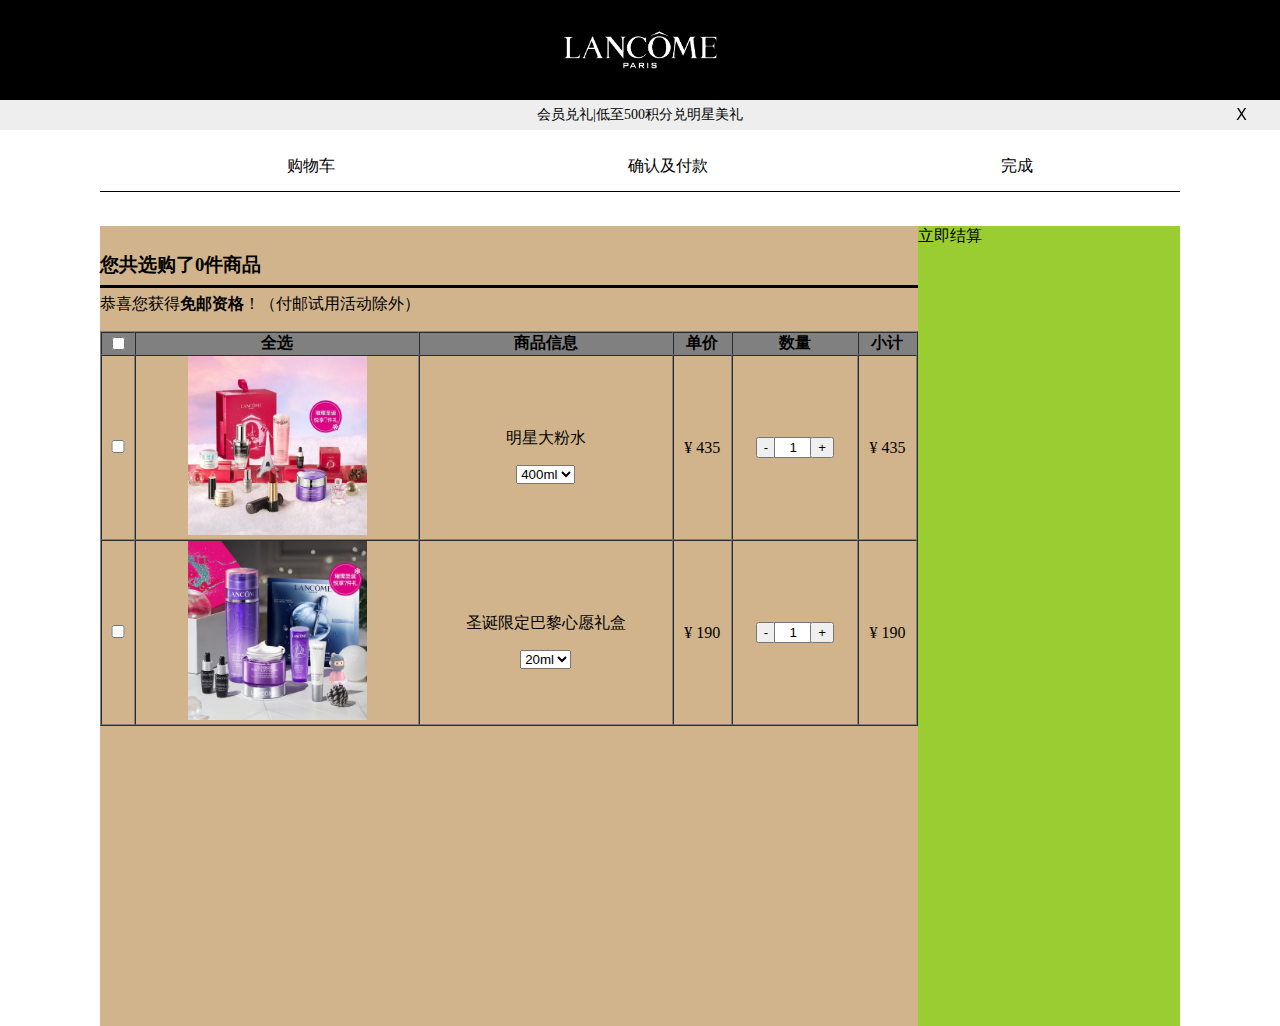
==== pages/qualifiedbox/buy_now_model.html @ aaed4d71 "全选全不选" ====
<!DOCTYPE html>
<html lang="en">

<head>
    <meta charset="utf-8">
    <title>购物车</title>
    <meta name="viewport" content="width=device-width, initial-scale=1, minimum-scale=1, maximum-scale=1">

    <!-- Link Swiper's CSS -->
    <link rel="stylesheet" href="../../styles/qualifiedbox/swiper.min.css">
    <link rel="stylesheet" href="../../styles/qualifiedbox/buy_now_model.css">

</head>

<body>
    <!-- 头部 -->
    <div class="header">
        <img src="../../images/qualifiedbox/logo.png" alt="">
    </div>

    <!-- 文字轮播 -->
    <!-- Swiper -->
    <div class="swiper-container">
        <div class="swiper-wrapper">
            <div class="swiper-slide">会员兑礼|低至500积分兑明星美礼</div>
            <div class="swiper-slide">秋冬必囤|新客首单购正装享小黑瓶5ml</div>
            <div class="swiper-slide">秋冬必囤限时加赠|全场任购正装享体验礼</div>
            <div class="swiper-slide">会员兑礼|低至500积分兑明星美礼</div>
            <div class="swiper-slide">秋冬必囤|新客首单购正装享小黑瓶5ml</div>
        </div>
    </div>
    <div class="close_swiper">Ⅹ</div>

    <!-- 购物付款 -->
    <div class="section_buy">
        <div class="article_body">
            <ul class="progress_bar">
                <li>购物车</li>
                <li>确认及付款</li>
                <li>完成</li>
            </ul>
        </div>
        <div class="goods_cart_box">
            <div class="box_left">
                <h3 class="total_num">您共选购了<span>5</span>件商品</h3>
                <p class="tips">恭喜您获得<b>免邮资格</b>！（付邮试用活动除外）</p>
                <table border="1" cellspacing="0" cellpadding="0">
                    <tr class="tab_header">
                        <th><input type="checkbox" name="select_all"></th>
                        <th>全选</th>
                        <th>商品信息</th>
                        <th>单价</th>
                        <th>数量</th>
                        <th>小计</th>
                    </tr>
                    <tr class="tab_lists">
                        <td><input type="checkbox" name="single_select"></td>
                        <td><img src="../../images/qualifiedbox/圣诞心愿巴黎礼盒.jpg" alt=""></td>
                        <td>
                            <div>
                                <p>明星大粉水</p>
                                <select name="" id="">
                                    <option value="">400ml</option>
                                    <option value="">200ml</option>
                                </select>
                            </div>
                        </td>
                        <td>¥ 435</td>
                        <td>
                            <div>
                                <button class="sub_num">-</button>
                                <input type="text" name="goods_num" id="goods_num1" value="1">
                                <!-- 最多只能买 8 个 -->
                                <button class="add_num">+</button>
                            </div>
                        </td>
                        <td>¥ 435</td>
                    </tr>
                    <tr class="tab_lists">
                        <td><input type="checkbox" name="single_select"></td>
                        <td><img src="../../images/qualifiedbox/塑颜紧致套装.jpg" alt=""></td>
                        <td>
                            <div>
                                <p>圣诞限定巴黎心愿礼盒</p>
                                <select name="" id="">
                                    <option value="">20ml</option>
                                </select>
                            </div>
                        </td>
                        <td>¥ 190</td>
                        <td>
                            <div>
                                <button class="sub_num">-</button>
                                <input type="text" name="goods_num" id="goods_num2" value="1">
                                <!-- 最多只能买 8 个 -->
                                <button class="add_num">+</button>
                            </div>
                        </td>
                        <td>¥ 190</td>
                    </tr>
                </table>
            </div>

            <div class="box_right">
                立即结算
            </div>
        </div>
    </div>

</body>

</html>

<!-- Swiper JS -->
<script src="../../scripts/components/jquery.min.js"></script>
<script src="../../scripts/qualifiedbox/swiper.min.js"></script>
<script src="../../scripts/qualifiedbox/buy_now_model.js"></script>
---- styles/qualifiedbox/buy_now_model.css ----
html,
body {
  position: relative;
}
body {
  background: #fff;
  margin: 0;
  padding: 0;
  width: 100%;
}
.header {
  position: relative;
  background: black;
  width: 100%;
  height: 100px;
}
.header img {
  position: absolute;
  width: 153px;
  top: 50%;
  left: 50%;
  transform: translate(-50%, -50%);
}
.swiper-container {
  width: 100%;
  height: 30px;
}
.swiper-slide {
  text-align: center;
  font-size: 14px;
  background: #eee;
  /* Center slide text vertically */
  display: -webkit-box;
  display: -ms-flexbox;
  display: -webkit-flex;
  display: flex;
  -webkit-box-pack: center;
  -ms-flex-pack: center;
  -webkit-justify-content: center;
  justify-content: center;
  -webkit-box-align: center;
  -ms-flex-align: center;
  -webkit-align-items: center;
  align-items: center;
}
.close_swiper {
  position: absolute;
  top: 100px;
  right: 24px;
  width: 30px;
  height: 30px;
  line-height: 30px;
  text-align: center;
  z-index: 6;
  cursor: pointer;
}
.section_buy {
  height: 800px;
  margin-top: -35px;
}
.section_buy .article_body {
  margin: 0 100px;
  height: 50px;
  line-height: 50px;
}
.section_buy .article_body .progress_bar {
  list-style: none;
  display: flex;
  justify-content: space-around;
  border-bottom: 1px solid black;
}
.section_buy .article_body .progress_bar li {
  margin-top: 30px;
}
.section_buy .goods_cart_box {
  margin: 65px 100px;
  height: 800px;
  display: flex;
}
.section_buy .goods_cart_box .box_left {
  width: 1000px;
  background: tan;
}
.section_buy .goods_cart_box .box_left .total_num {
  line-height: 40px;
  border-bottom: 3px solid black;
}
.section_buy .goods_cart_box .box_left .tips {
  margin-top: -12px;
}
.section_buy .goods_cart_box .box_left table {
  width: 100%;
}
.section_buy .goods_cart_box .box_left table th {
  background: gray;
  text-align: center;
}
.section_buy .goods_cart_box .box_left table td {
  text-align: center;
}
.section_buy .goods_cart_box .box_left table td img {
  width: 179px;
  height: 179px;
}
.section_buy .goods_cart_box .box_left table td input {
  margin: 0 -6px;
  width: 30px;
  text-align: center;
}
.section_buy .goods_cart_box .box_right {
  width: 320px;
  background: yellowgreen;
}
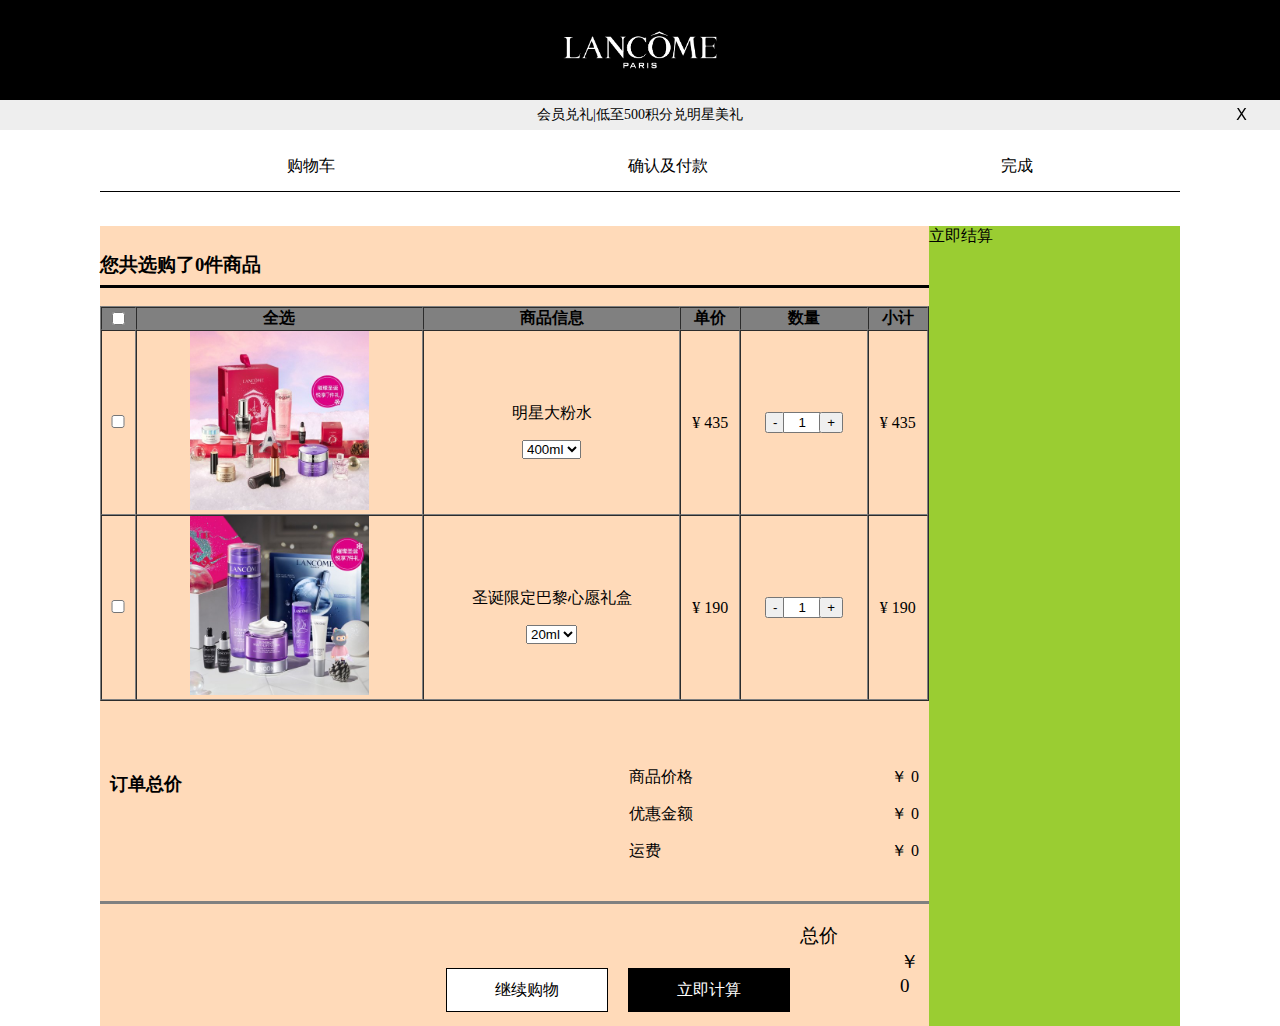
==== commit 8340f2fc: "购物车样式修改" ====
--- a/pages/qualifiedbox/buy_now_model.html
+++ b/pages/qualifiedbox/buy_now_model.html
@@ -69,7 +69,7 @@
                         <td>
                             <div>
                                 <button class="sub_num">-</button>
-                                <input type="text" name="goods_num" id="goods_num1" value="1">
+                                <input type="text" name="goods_num" readonly value="1">
                                 <!-- 最多只能买 8 个 -->
                                 <button class="add_num">+</button>
                             </div>
@@ -91,7 +91,7 @@
                         <td>
                             <div>
                                 <button class="sub_num">-</button>
-                                <input type="text" name="goods_num" id="goods_num2" value="1">
+                                <input type="text" name="goods_num" readonly value="1">
                                 <!-- 最多只能买 8 个 -->
                                 <button class="add_num">+</button>
                             </div>
@@ -99,6 +99,30 @@
                         <td>¥ 190</td>
                     </tr>
                 </table>
+                <div class="total_order_price">
+                    <span class="order_price_label">订单总价</span>
+                    <div class="order_price_box">
+                        <p>商品价格
+                            <span class="order_price_goods_price">￥ 0</span>
+                        </p>
+                        <p>优惠金额
+                            <span>￥ 0</span>
+                        </p>
+                        <p>运费
+                            <span>￥ 0</span>
+                        </p>
+                    </div>
+                </div>
+                <div class="total_price">
+                    <p>
+                        总价
+                        <span class="total_price_goods_price">￥ 0</span>
+                    </p>
+                </div>
+                <div class="immediately_go">
+                    <a>立即计算</a>
+                    <a>继续购物</a>
+                </div>
             </div>
 
             <div class="box_right">
--- a/styles/qualifiedbox/buy_now_model.css
+++ b/styles/qualifiedbox/buy_now_model.css
@@ -79,7 +79,7 @@
 }
 .section_buy .goods_cart_box .box_left {
   width: 1000px;
-  background: tan;
+  background: peachpuff;
 }
 .section_buy .goods_cart_box .box_left .total_num {
   line-height: 40px;
@@ -87,6 +87,7 @@
 }
 .section_buy .goods_cart_box .box_left .tips {
   margin-top: -12px;
+  display: none;
 }
 .section_buy .goods_cart_box .box_left table {
   width: 100%;
@@ -107,6 +108,66 @@
   width: 30px;
   text-align: center;
 }
+.section_buy .goods_cart_box .box_left .total_order_price {
+  height: 150px;
+  margin-top: 50px;
+  border-bottom: 3px solid gray;
+}
+.section_buy .goods_cart_box .box_left .total_order_price .order_price_label {
+  font-size: 18px;
+  font-weight: 600;
+  line-height: 66px;
+  margin-left: 10px;
+}
+.section_buy .goods_cart_box .box_left .total_order_price .order_price_box {
+  width: 600px;
+  height: 100%;
+  float: right;
+}
+.section_buy .goods_cart_box .box_left .total_order_price .order_price_box p {
+  margin-left: 300px;
+}
+.section_buy .goods_cart_box .box_left .total_order_price .order_price_box p span {
+  float: right;
+  margin: 0 10px 0 100px;
+}
+.section_buy .goods_cart_box .box_left .total_price {
+  font-size: 19px;
+  margin-left: 700px;
+}
+.section_buy .goods_cart_box .box_left .total_price span {
+  float: right;
+  margin: 0 10px 0 100px;
+}
+.section_buy .goods_cart_box .box_left .immediately_go {
+  float: right;
+}
+.section_buy .goods_cart_box .box_left .immediately_go a {
+  width: 160px;
+  height: 42px;
+  line-height: 42px;
+  text-align: center;
+  float: right;
+  border: 1px solid #000;
+}
+.section_buy .goods_cart_box .box_left .immediately_go a:first-child {
+  margin: 0 10px 0 20px;
+  color: #fff;
+  background: #000;
+}
+.section_buy .goods_cart_box .box_left .immediately_go a:first-child:hover {
+  margin: 0 10px 0 20px;
+  color: #fff;
+  border: 1px solid #d61b52;
+  background: #d61b52;
+}
+.section_buy .goods_cart_box .box_left .immediately_go a:last-child:hover {
+  border: 1px solid #999;
+}
+.section_buy .goods_cart_box .box_left .immediately_go a:last-child {
+  color: #000;
+  background: #fff;
+}
 .section_buy .goods_cart_box .box_right {
   width: 320px;
   background: yellowgreen;
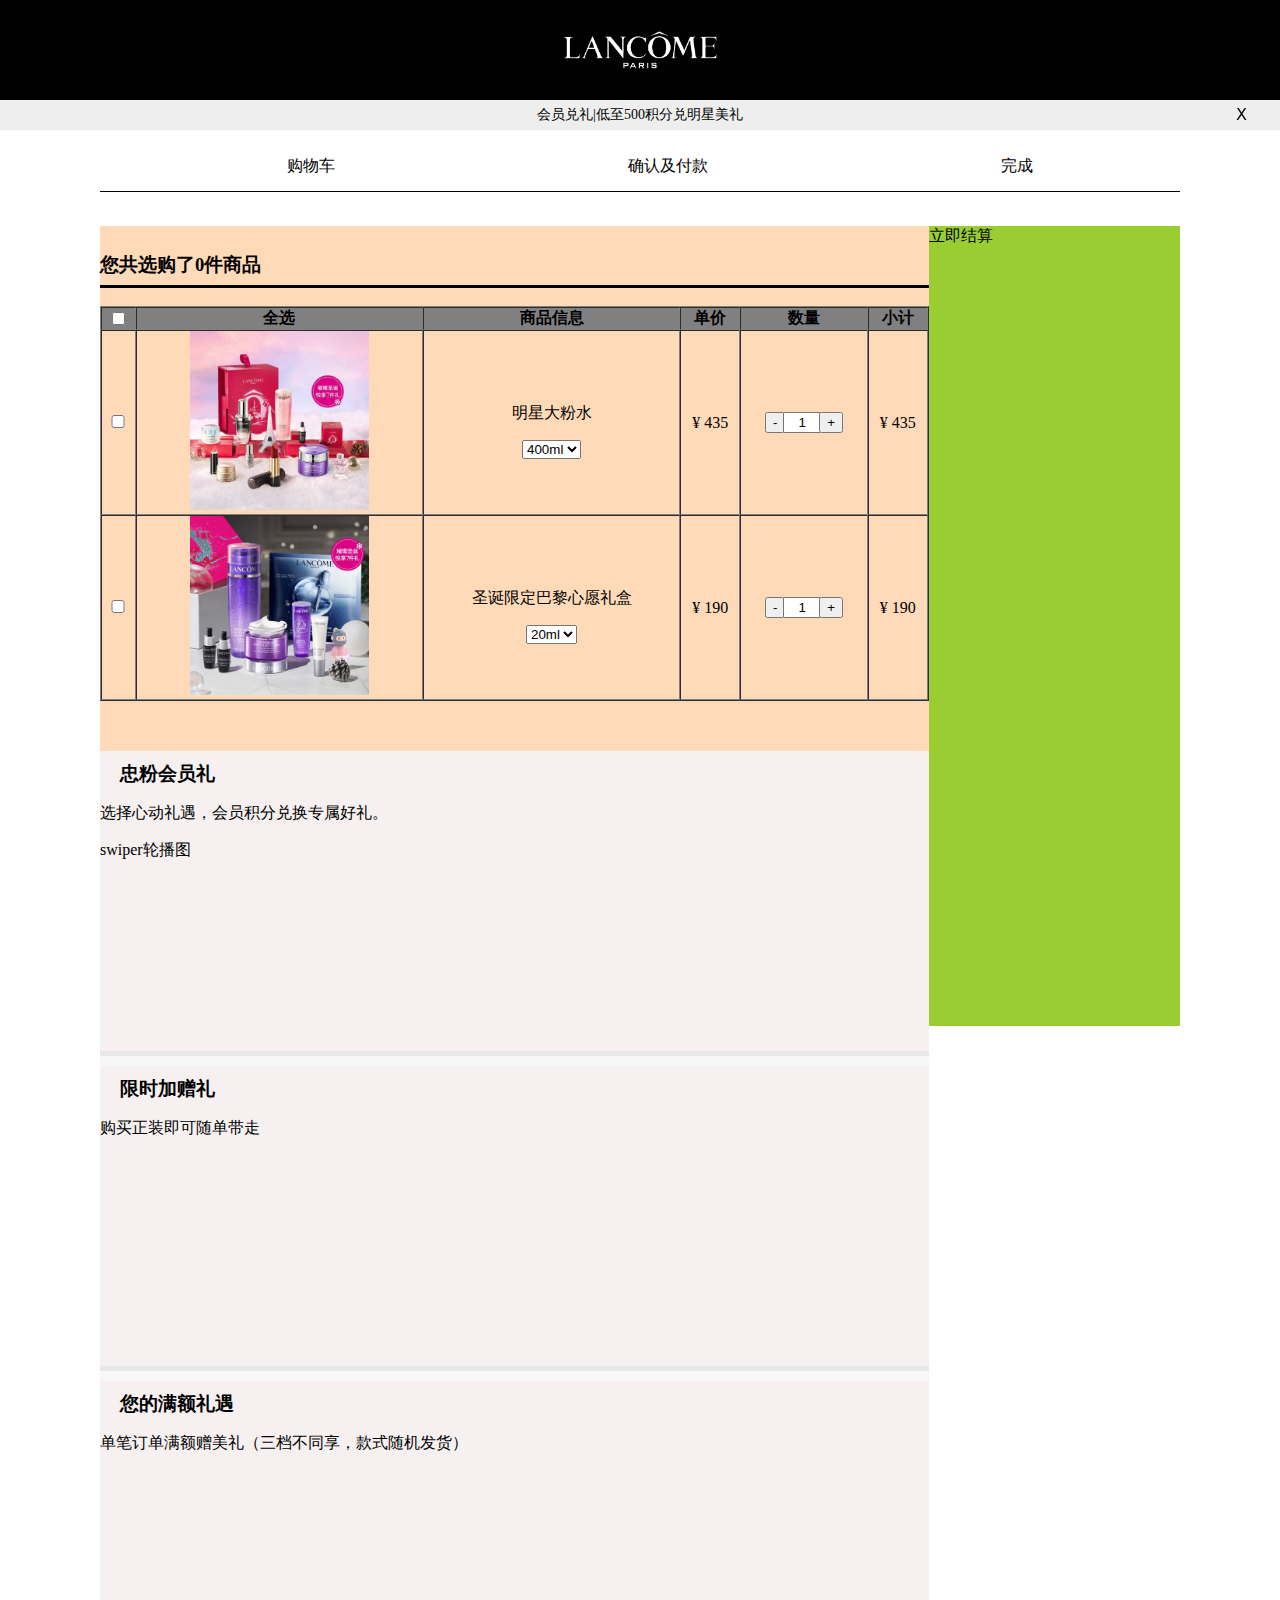
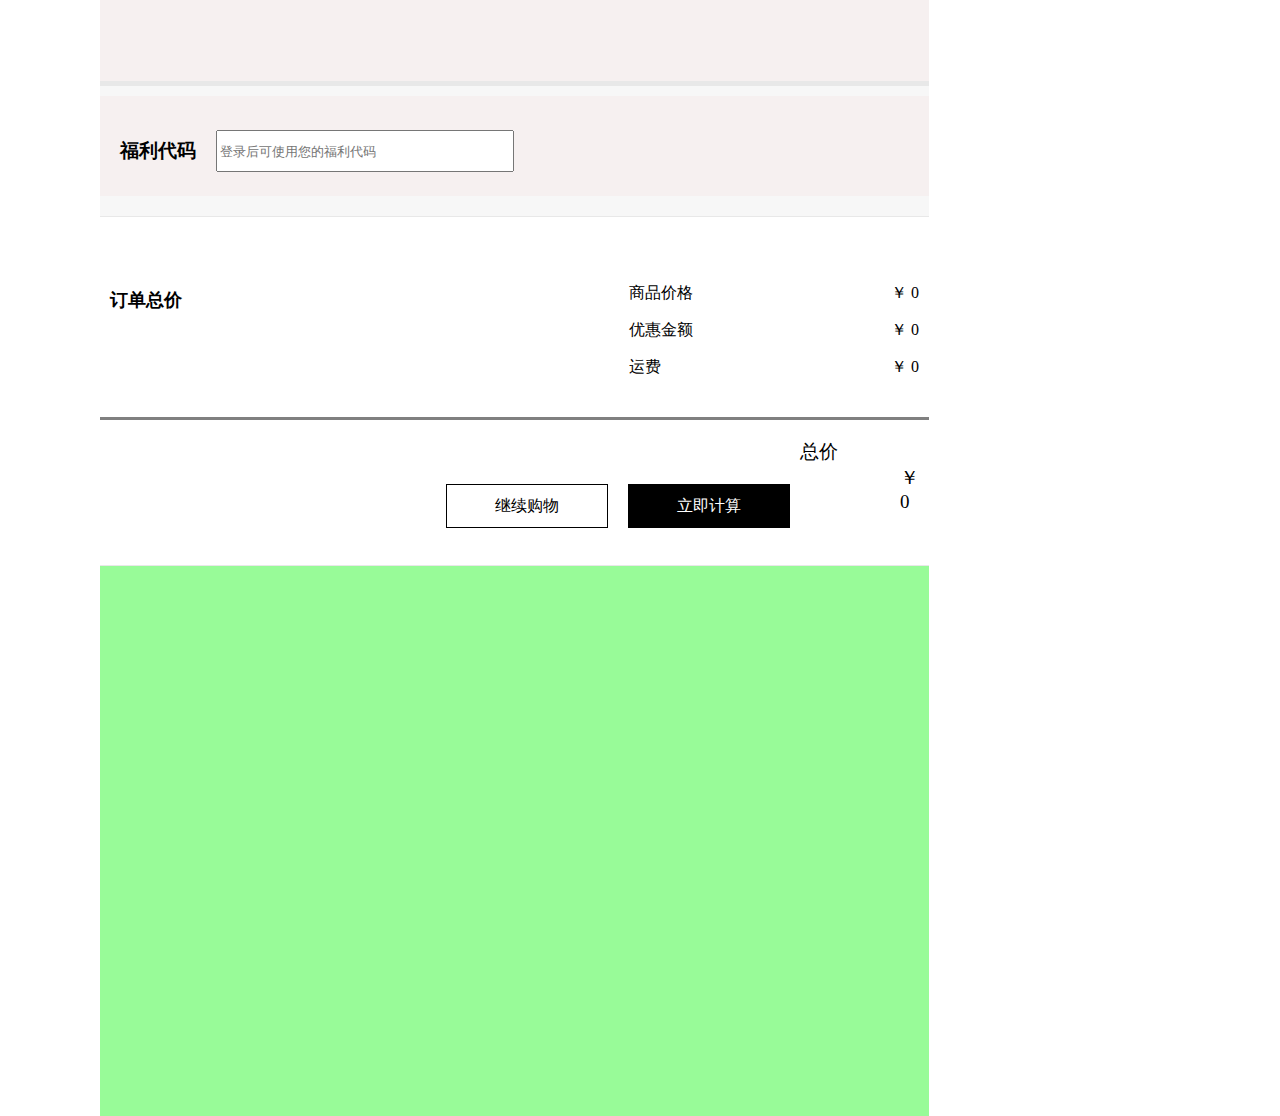
==== commit 2b43942b: "测试轮播图" ====
--- a/pages/qualifiedbox/buy_now_model.html
+++ b/pages/qualifiedbox/buy_now_model.html
@@ -99,6 +99,27 @@
                         <td>¥ 190</td>
                     </tr>
                 </table>
+                <!-- 忠粉会员 -->
+                <div class="loyal_fans">
+                    <div class="public_box mumber_box">
+                        <h3>忠粉会员礼</h3>
+                        <p>选择心动礼遇，会员积分兑换专属好礼。</p>
+                        swiper轮播图
+                    </div>
+                    <div class="public_box give_box">
+                        <h3>限时加赠礼</h3>
+                        <p>购买正装即可随单带走</p>
+                    </div>
+                    <div class="public_box courtesy_box">
+                        <h3>您的满额礼遇</h3>
+                        <p>单笔订单满额赠美礼（三档不同享，款式随机发货）</p>
+                    </div>
+                    <div class="public_box welfare_box">
+                        <h3>福利代码</h3>
+                        <input type="text" id="coupon" maxlength="" placeholder="登录后可使用您的福利代码" value="">
+                    </div>
+                </div>
+                <!-- 订单总价 -->
                 <div class="total_order_price">
                     <span class="order_price_label">订单总价</span>
                     <div class="order_price_box">
@@ -113,15 +134,21 @@
                         </p>
                     </div>
                 </div>
+                <!-- 商品总价 -->
                 <div class="total_price">
                     <p>
                         总价
                         <span class="total_price_goods_price">￥ 0</span>
                     </p>
                 </div>
+                <!-- 第一步，选购商品，立即结算 -->
                 <div class="immediately_go">
                     <a>立即计算</a>
                     <a>继续购物</a>
+                </div>
+                <!-- 推荐好物 -->
+                <div class="recommend_goods">
+
                 </div>
             </div>
 
--- a/styles/qualifiedbox/buy_now_model.css
+++ b/styles/qualifiedbox/buy_now_model.css
@@ -29,7 +29,6 @@
   text-align: center;
   font-size: 14px;
   background: #eee;
-  /* Center slide text vertically */
   display: -webkit-box;
   display: -ms-flexbox;
   display: -webkit-flex;
@@ -131,6 +130,33 @@
   float: right;
   margin: 0 10px 0 100px;
 }
+.section_buy .goods_cart_box .box_left .loyal_fans {
+  margin-top: 50px;
+  border-bottom: 1px solid #e8e8e8;
+  background: #f7f7f7;
+}
+.section_buy .goods_cart_box .box_left .loyal_fans .public_box {
+  height: 300px;
+  background: rgba(245, 234, 234, 0.5);
+  border-bottom: 5px solid #e8e8e8;
+}
+.section_buy .goods_cart_box .box_left .loyal_fans .public_box h3 {
+  margin: 10px 20px;
+  padding: 10px 0 0 0;
+}
+.section_buy .goods_cart_box .box_left .loyal_fans .welfare_box {
+  border-bottom: 0px solid #e8e8e8;
+  height: 100px;
+  margin: 10px 0 20px 0;
+  display: flex;
+  align-items: center;
+}
+.section_buy .goods_cart_box .box_left .loyal_fans .welfare_box input {
+  margin-top: 10px;
+  outline: none;
+  width: 290px;
+  height: 36px;
+}
 .section_buy .goods_cart_box .box_left .total_price {
   font-size: 19px;
   margin-left: 700px;
@@ -143,6 +169,7 @@
   float: right;
 }
 .section_buy .goods_cart_box .box_left .immediately_go a {
+  cursor: pointer;
   width: 160px;
   height: 42px;
   line-height: 42px;
@@ -168,7 +195,13 @@
   color: #000;
   background: #fff;
 }
-.section_buy .goods_cart_box .box_right {
+.section_buy .goods_cart_box .box_left .recommend_goods {
+  height: 550px;
+  margin-top: 100px;
+  background: palegreen;
+  border-top: 1px solid #e8e8e8;
+}
+.section_buy .box_right {
   width: 320px;
   background: yellowgreen;
 }
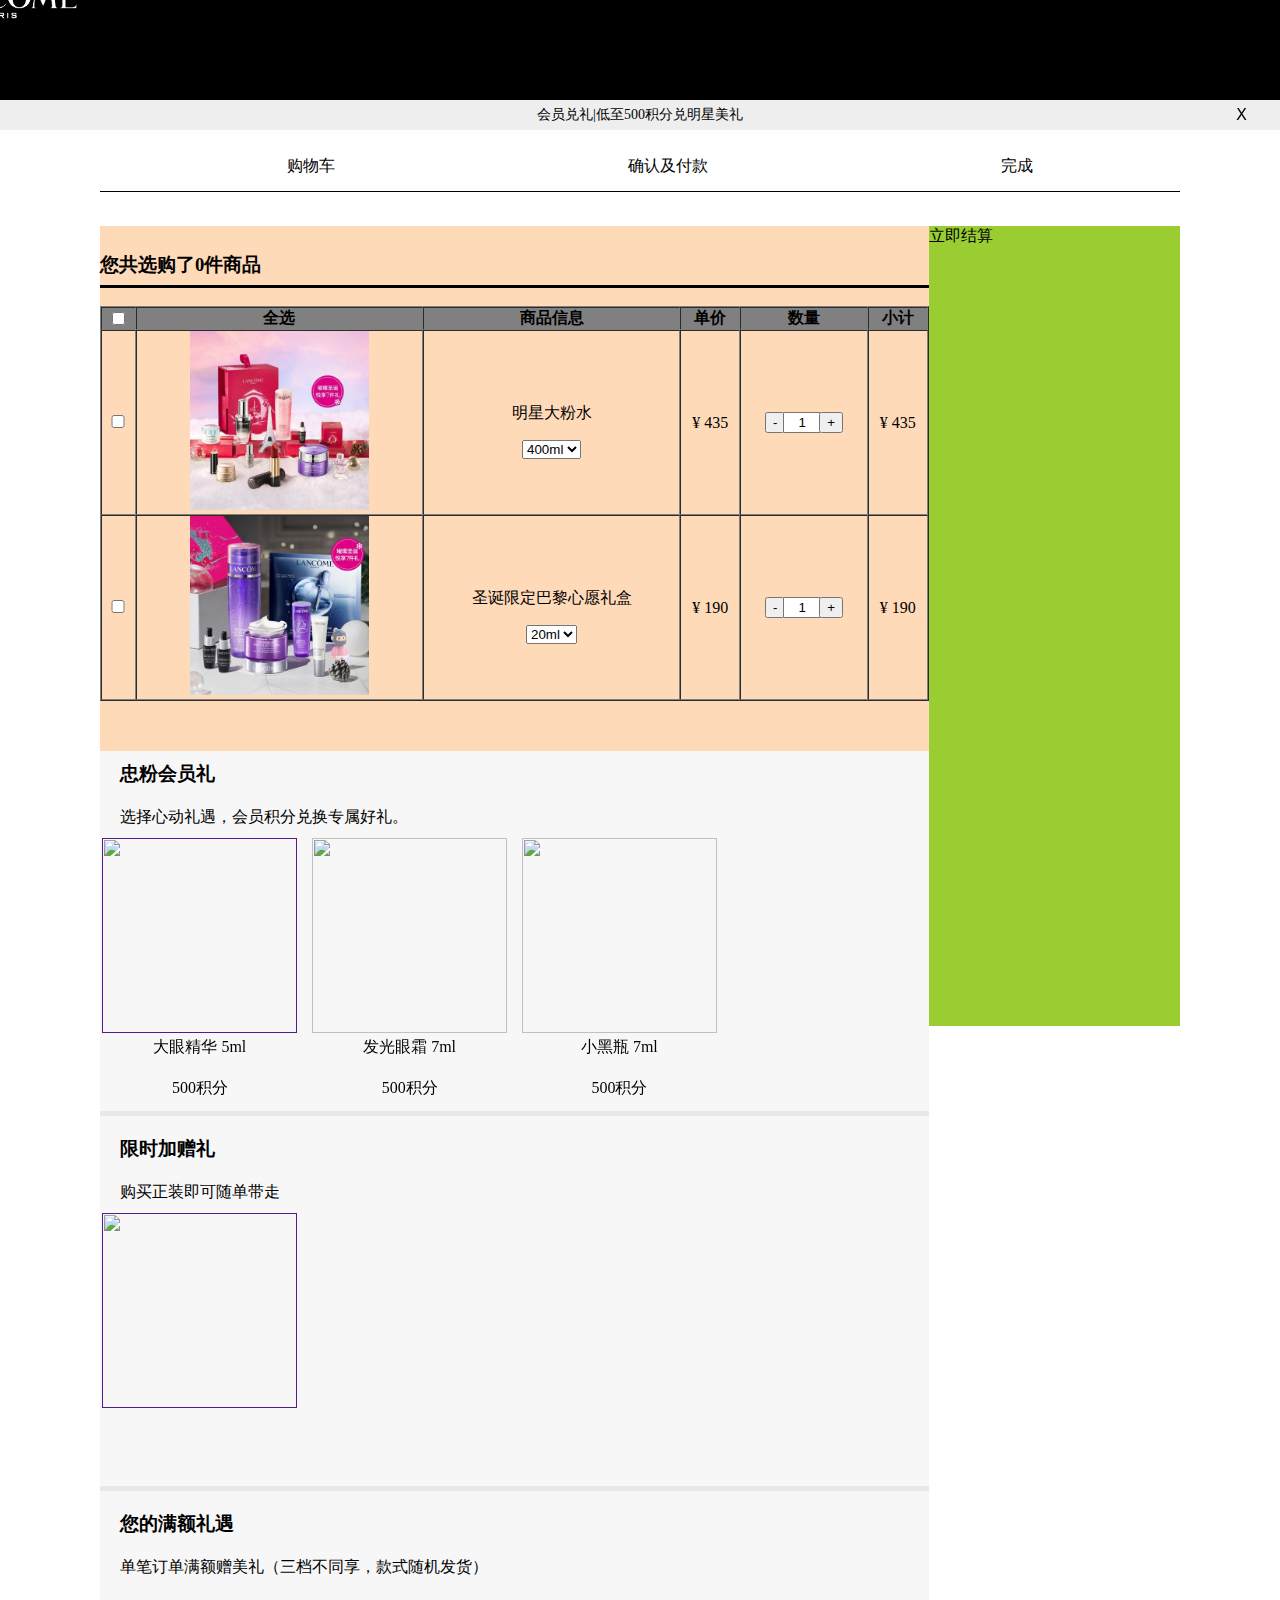
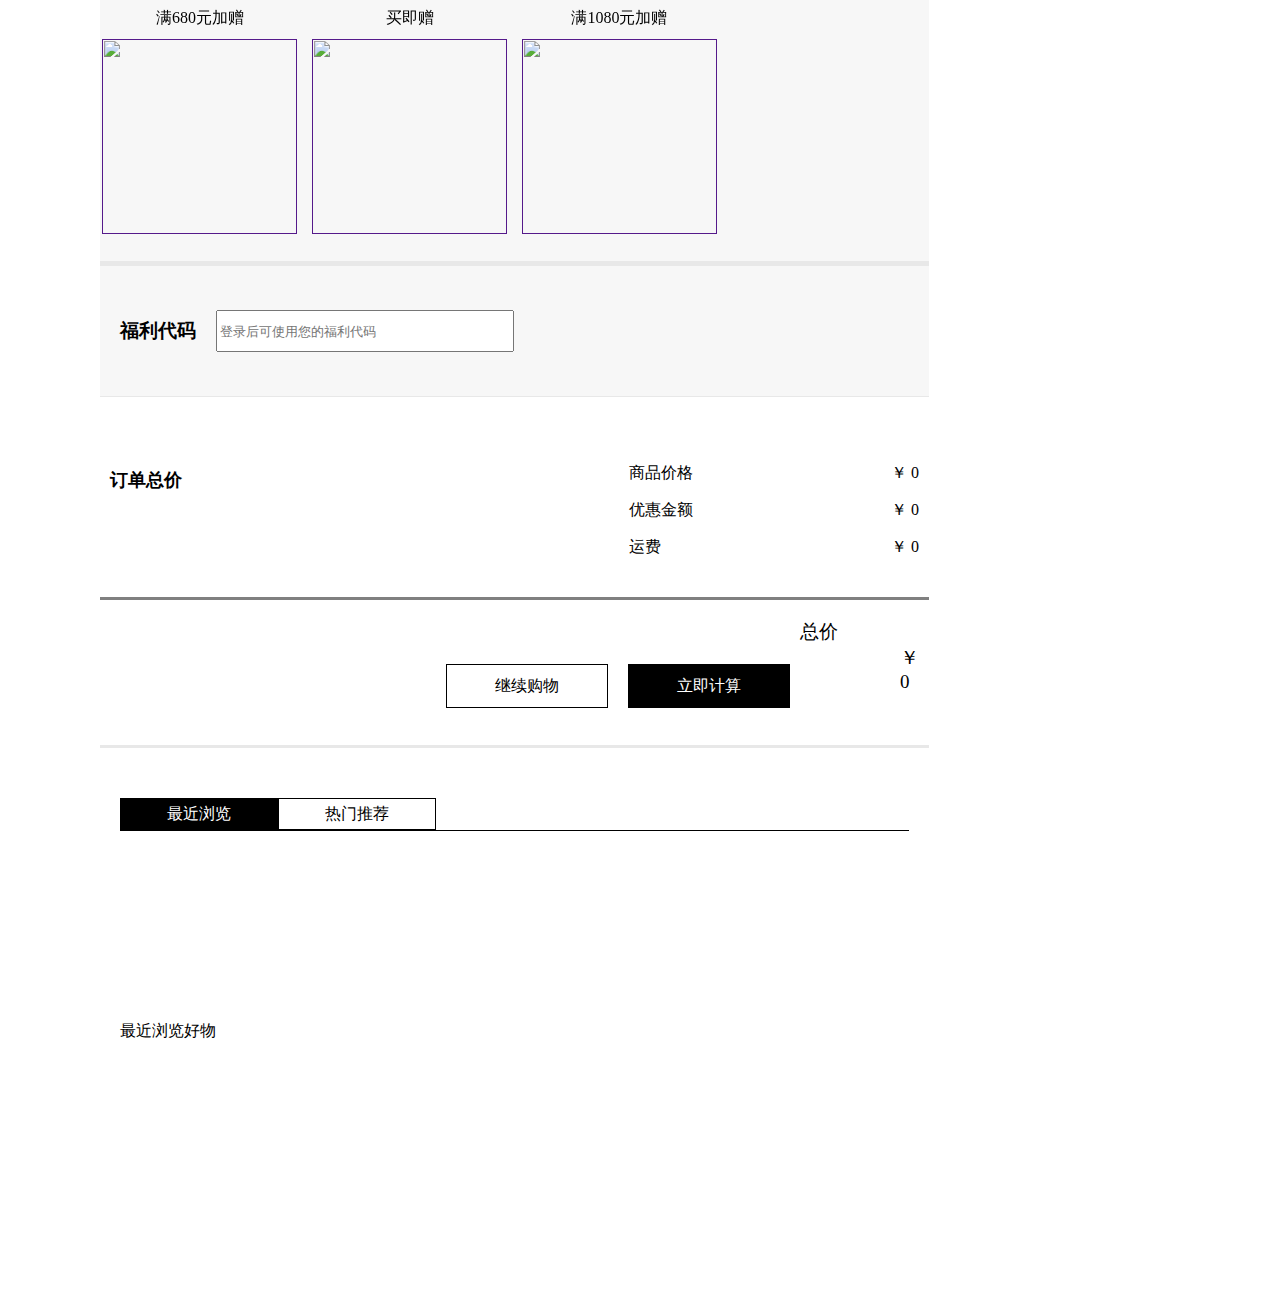
==== commit ecc095c3: "忠粉会员部分" ====
--- a/pages/qualifiedbox/buy_now_model.html
+++ b/pages/qualifiedbox/buy_now_model.html
@@ -9,6 +9,7 @@
     <!-- Link Swiper's CSS -->
     <link rel="stylesheet" href="../../styles/qualifiedbox/swiper.min.css">
     <link rel="stylesheet" href="../../styles/qualifiedbox/buy_now_model.css">
+    
 
 </head>
 
@@ -20,7 +21,7 @@
 
     <!-- 文字轮播 -->
     <!-- Swiper -->
-    <div class="swiper-container">
+    <div class="swiper-container text_banner">
         <div class="swiper-wrapper">
             <div class="swiper-slide">会员兑礼|低至500积分兑明星美礼</div>
             <div class="swiper-slide">秋冬必囤|新客首单购正装享小黑瓶5ml</div>
@@ -104,15 +105,82 @@
                     <div class="public_box mumber_box">
                         <h3>忠粉会员礼</h3>
                         <p>选择心动礼遇，会员积分兑换专属好礼。</p>
-                        swiper轮播图
+
+                        <!-- Swiper -->
+                        <div class="swiper-container number_banner">
+                            <div class="swiper-wrapper">
+                                <div class="swiper-slide">
+                                    <a href="">
+                                        <img src="https://res.lancome.com.cn/resources/2020/11/13/1605257031235133_258X258.jpg"
+                                            alt="">
+                                    </a>
+                                    <div>大眼精华 5ml</div>
+                                    <p>500积分</p>
+                                </div>
+
+                                <div class="swiper-slide">
+                                    <a>
+                                        <img src="https://res.lancome.com.cn/resources/2020/10/20/16031643171033210_258X258.jpg"
+                                            alt="">
+                                    </a>
+                                    <div>发光眼霜 7ml</div>
+                                    <p>500积分</p>
+                                </div>
+                                <div class="swiper-slide">
+                                    <a>
+                                        <img src="https://res.lancome.com.cn/resources/2020/10/20/16031643393132815_258X258.jpg"
+                                            alt="">
+                                    </a>
+                                    <div>小黑瓶 7ml</div>
+                                    <p>500积分</p>
+                                </div>
+                            </div>
+                        </div>
                     </div>
                     <div class="public_box give_box">
                         <h3>限时加赠礼</h3>
                         <p>购买正装即可随单带走</p>
+                        <!-- Swiper -->
+                        <div class="swiper-container give_banner">
+                            <div class="swiper-wrapper">
+                                <div class="swiper-slide">
+                                    <a href="">
+                                        <img src="https://res.lancome.com.cn/resources/2020/12/31/16093867311411572_258X258.jpg"
+                                            alt="">
+                                    </a>
+                                </div>
+                            </div>
+                        </div>
                     </div>
                     <div class="public_box courtesy_box">
                         <h3>您的满额礼遇</h3>
                         <p>单笔订单满额赠美礼（三档不同享，款式随机发货）</p>
+                        <!-- Swiper -->
+                        <div class="swiper-container courtesy_banner">
+                            <div class="swiper-wrapper">
+                                <div class="swiper-slide">
+                                    <p>满680元加赠</p>
+                                    <a href="">
+                                        <img src="https://res.lancome.com.cn/resources/2020/12/31/16094141437634130.jpg"
+                                            alt="">
+                                    </a>
+                                </div>
+                                <div class="swiper-slide">
+                                    <p>买即赠</p>
+                                    <a href="">
+                                        <img src="https://res.lancome.com.cn/resources/2020/12/31/16094139939295710.jpg"
+                                            alt="">
+                                    </a>
+                                </div>
+                                <div class="swiper-slide">
+                                    <p>满1080元加赠</p>
+                                    <a href="">
+                                        <img src="https://res.lancome.com.cn/resources/2020/12/31/16094142496408835.jpg"
+                                            alt="">
+                                    </a>
+                                </div>
+                            </div>
+                        </div>
                     </div>
                     <div class="public_box welfare_box">
                         <h3>福利代码</h3>
@@ -148,7 +216,14 @@
                 </div>
                 <!-- 推荐好物 -->
                 <div class="recommend_goods">
-
+                    <div class="recommend_box">
+                        <ul id="navList">
+                            <li class="active">最近浏览</li>
+                            <li>热门推荐</li>
+                        </ul>
+                        <div class="active">最近浏览好物</div>
+                        <div>热门推荐商品</div>
+                    </div>
                 </div>
             </div>
 
--- a/styles/qualifiedbox/buy_now_model.css
+++ b/styles/qualifiedbox/buy_now_model.css
@@ -9,23 +9,21 @@
   width: 100%;
 }
 .header {
-  position: relative;
   background: black;
   width: 100%;
   height: 100px;
 }
 .header img {
-  position: absolute;
   width: 153px;
   top: 50%;
   left: 50%;
   transform: translate(-50%, -50%);
 }
-.swiper-container {
+.text_banner {
   width: 100%;
   height: 30px;
 }
-.swiper-slide {
+.text_banner .swiper-slide {
   text-align: center;
   font-size: 14px;
   background: #eee;
@@ -136,13 +134,40 @@
   background: #f7f7f7;
 }
 .section_buy .goods_cart_box .box_left .loyal_fans .public_box {
-  height: 300px;
-  background: rgba(245, 234, 234, 0.5);
+  height: 360px;
   border-bottom: 5px solid #e8e8e8;
 }
-.section_buy .goods_cart_box .box_left .loyal_fans .public_box h3 {
+.section_buy .goods_cart_box .box_left .loyal_fans .public_box h3,
+.section_buy .goods_cart_box .box_left .loyal_fans .public_box p {
   margin: 10px 20px;
   padding: 10px 0 0 0;
+}
+.section_buy .goods_cart_box .box_left .loyal_fans .public_box .number_banner .swiper-wrapper .swiper-slide {
+  text-align: center;
+  display: flex;
+  flex-direction: column;
+}
+.section_buy .goods_cart_box .box_left .loyal_fans .public_box .number_banner .swiper-wrapper .swiper-slide img {
+  width: 195px;
+  height: 195px;
+}
+.section_buy .goods_cart_box .box_left .loyal_fans .public_box .give_banner .swiper-wrapper .swiper-slide {
+  text-align: center;
+  display: flex;
+  flex-direction: column;
+}
+.section_buy .goods_cart_box .box_left .loyal_fans .public_box .give_banner .swiper-wrapper .swiper-slide img {
+  width: 195px;
+  height: 195px;
+}
+.section_buy .goods_cart_box .box_left .loyal_fans .public_box .courtesy_banner .swiper-wrapper .swiper-slide {
+  text-align: center;
+  display: flex;
+  flex-direction: column;
+}
+.section_buy .goods_cart_box .box_left .loyal_fans .public_box .courtesy_banner .swiper-wrapper .swiper-slide img {
+  width: 195px;
+  height: 195px;
 }
 .section_buy .goods_cart_box .box_left .loyal_fans .welfare_box {
   border-bottom: 0px solid #e8e8e8;
@@ -198,8 +223,38 @@
 .section_buy .goods_cart_box .box_left .recommend_goods {
   height: 550px;
   margin-top: 100px;
-  background: palegreen;
-  border-top: 1px solid #e8e8e8;
+  border-top: 3px solid #e8e8e8;
+}
+.section_buy .goods_cart_box .box_left .recommend_goods * {
+  margin: 0;
+  padding: 0;
+}
+.section_buy .goods_cart_box .box_left .recommend_goods .recommend_box {
+  margin: 50px 20px;
+}
+.section_buy .goods_cart_box .box_left .recommend_goods ul {
+  list-style: none;
+  display: flex;
+}
+.section_buy .goods_cart_box .box_left .recommend_goods ul li {
+  border: 1px solid black;
+  width: 156px;
+  height: 30px;
+  text-align: center;
+  line-height: 30px;
+}
+.section_buy .goods_cart_box .box_left .recommend_goods .recommend_box div {
+  height: 400px;
+  line-height: 400px;
+  border-top: 1px solid black;
+  display: none;
+}
+.section_buy .goods_cart_box .box_left .recommend_goods ul li.active {
+  background: black;
+  color: white;
+}
+.section_buy .goods_cart_box .box_left .recommend_goods .recommend_box div.active {
+  display: block;
 }
 .section_buy .box_right {
   width: 320px;
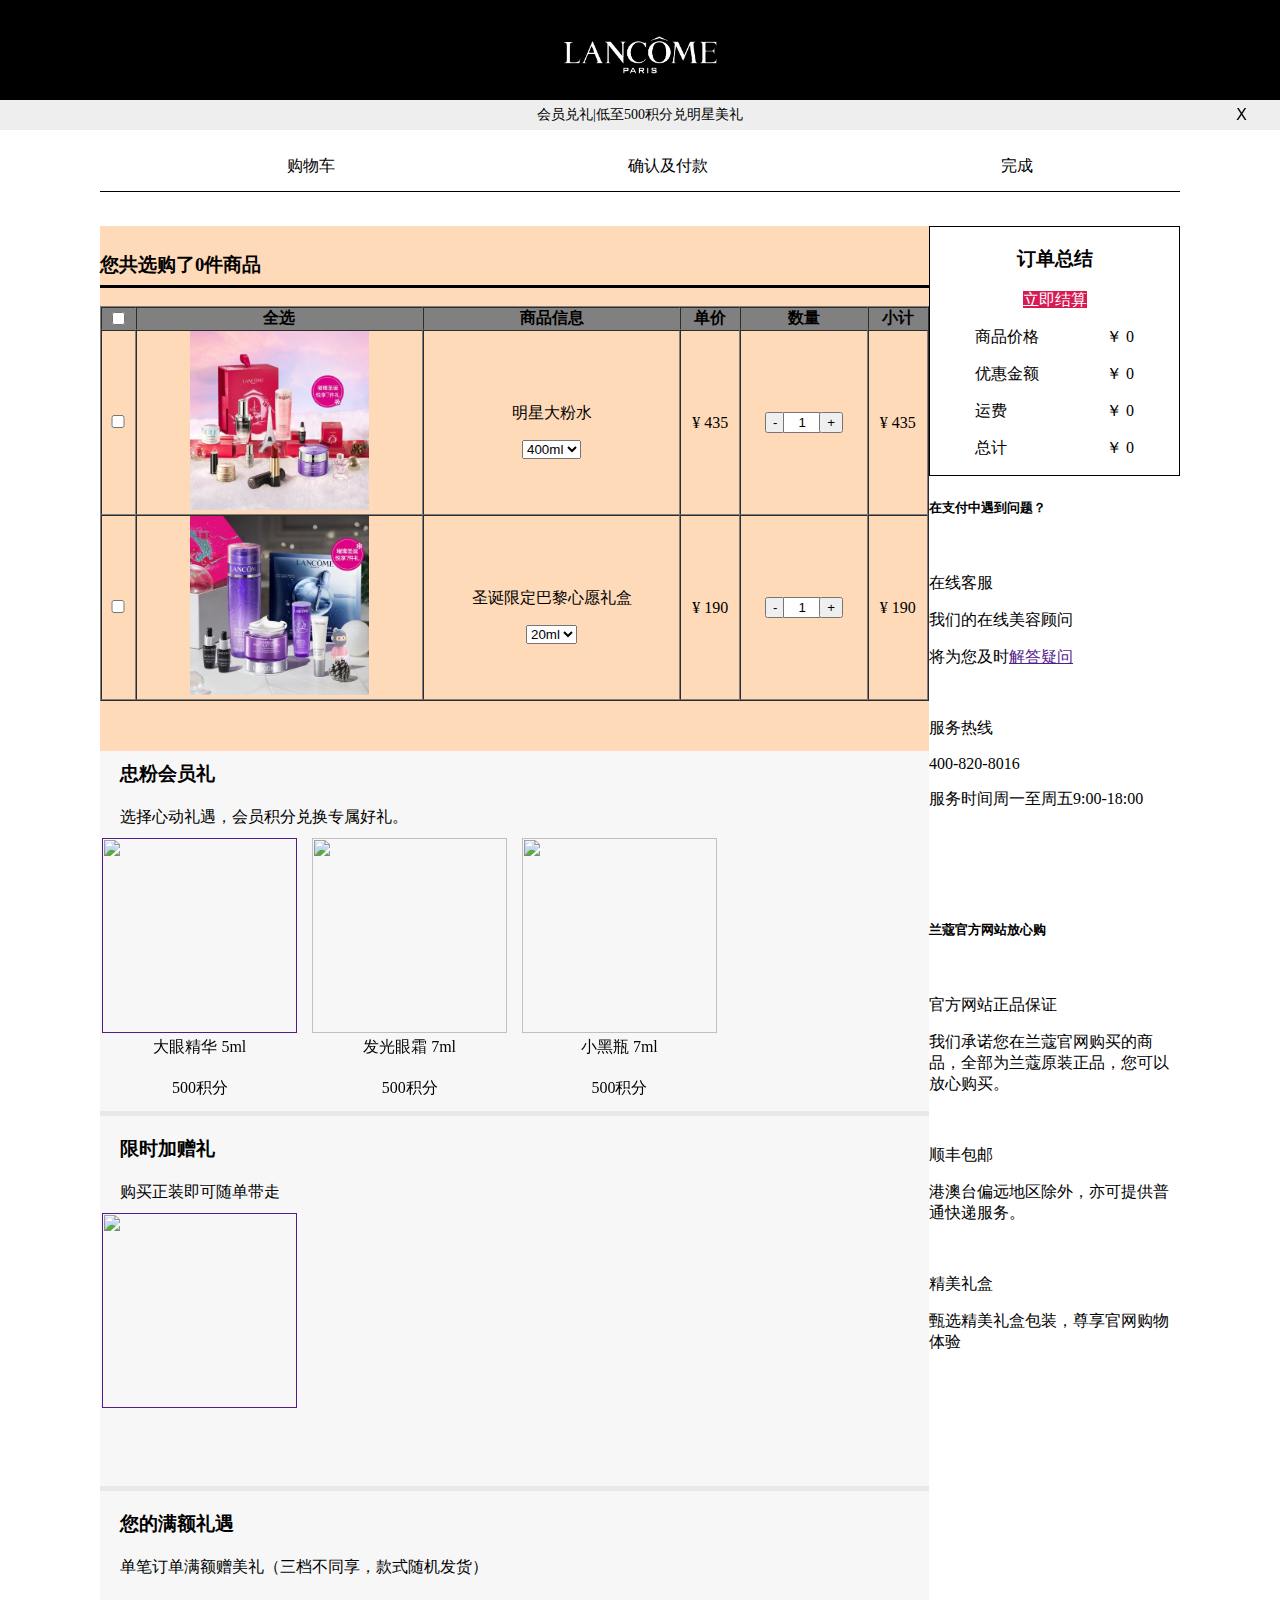
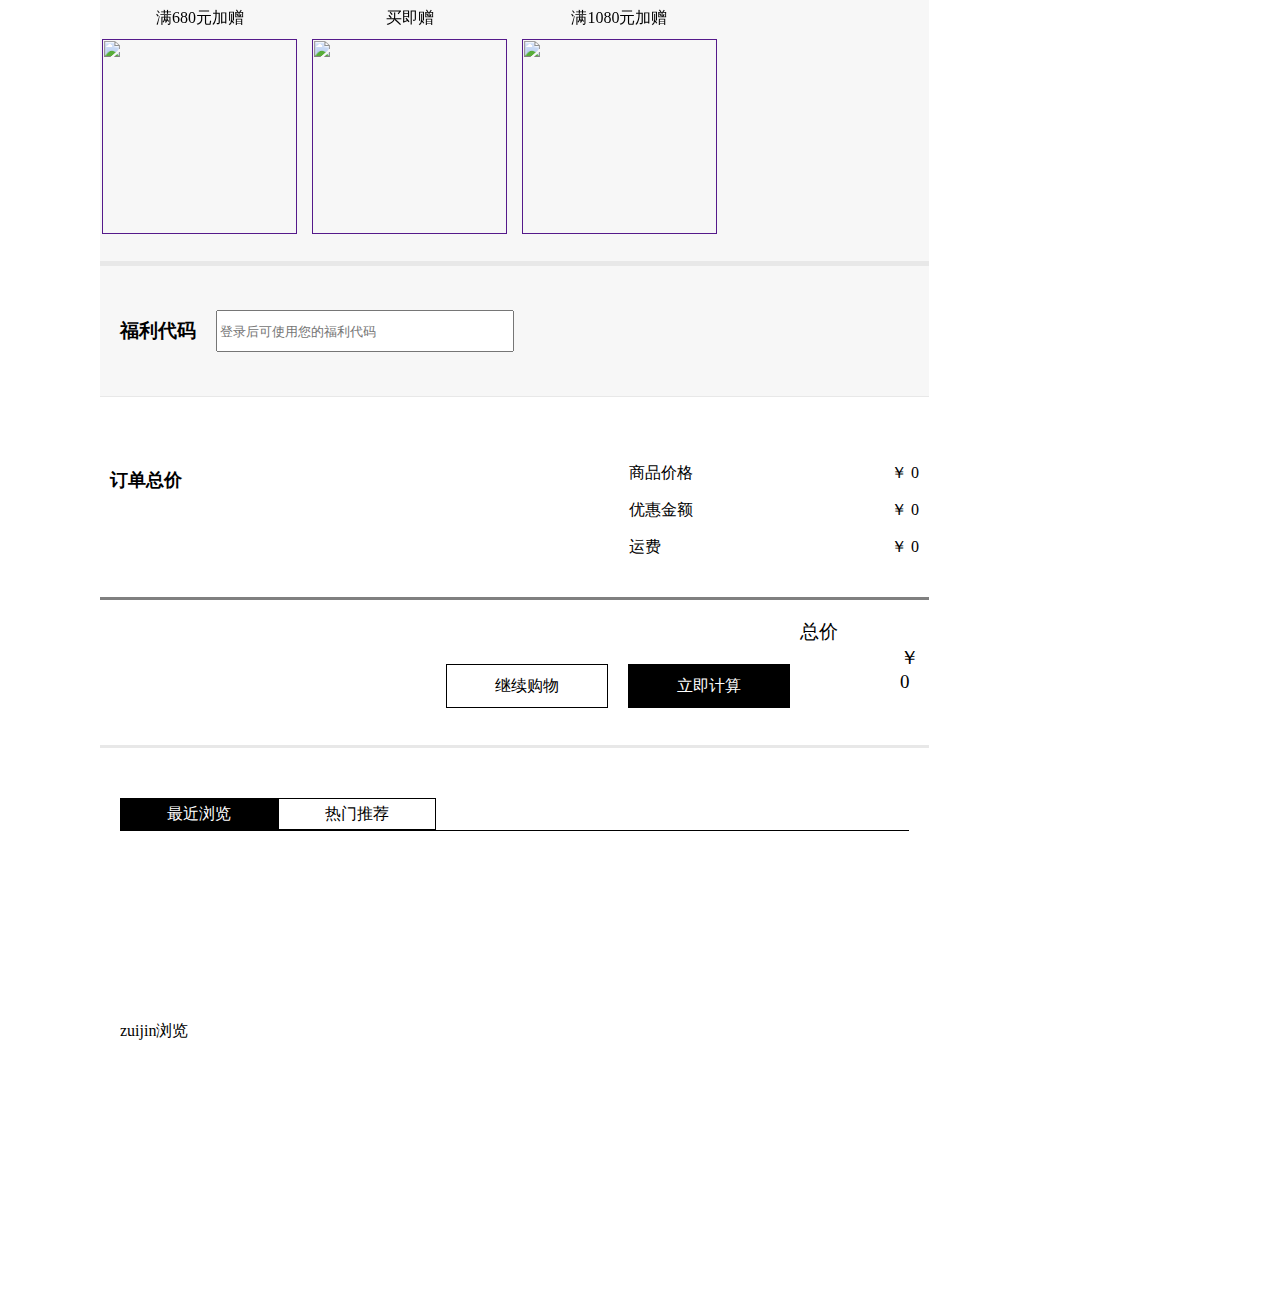
==== commit 8b72c595: "购物车右侧" ====
--- a/pages/qualifiedbox/buy_now_model.html
+++ b/pages/qualifiedbox/buy_now_model.html
@@ -9,7 +9,7 @@
     <!-- Link Swiper's CSS -->
     <link rel="stylesheet" href="../../styles/qualifiedbox/swiper.min.css">
     <link rel="stylesheet" href="../../styles/qualifiedbox/buy_now_model.css">
-    
+
 
 </head>
 
@@ -221,14 +221,89 @@
                             <li class="active">最近浏览</li>
                             <li>热门推荐</li>
                         </ul>
-                        <div class="active">最近浏览好物</div>
-                        <div>热门推荐商品</div>
+                        <div class="active">
+                            zuijin浏览
+                        </div>
+
+                        <div>
+                            推荐好物
+                        </div>
                     </div>
                 </div>
             </div>
 
             <div class="box_right">
-                立即结算
+                <div class="order_cart_all">
+                    <h3>订单总结</h3>
+                    <a>立即结算</a>
+                    <div class="cart_price">
+                        <p>商品价格
+                            <span class="goods_cart_total">￥ 0</span>
+                        </p>
+                        <p>优惠金额
+                            <span>￥ 0</span>
+                        </p>
+                        <p>运费
+                            <span>￥ 0</span>
+                        </p>
+                        <p>总计
+                            <span class="goods_cart_actual_total">￥ 0</span>
+                        </p>
+                    </div>
+                </div>
+                <div class="help_box">
+                    <h5>在支付中遇到问题？</h5>
+                    <div class="cont_box">
+                        <div class="cont_time">
+                            <img src="https://res.lancome.com.cn/build/images/shoppingcart/kefu.png" alt="">
+                            <p>在线客服</p>
+                            <div class="cont_time">
+                                <p>我们的在线美容顾问</p>
+                                <p>将为您及时<a href="">解答疑问</a></p>
+                            </div>
+                        </div>
+                        <div class="cont_time">
+                            <img src="https://res.lancome.com.cn/build/images/shoppingcart/phone.png" alt="">
+                            <p>服务热线</p>
+                            <div class="cont_time">
+                                <p>400-820-8016</p>
+                                <p>服务时间周一至周五9:00-18:00</p>
+                            </div>
+                        </div>
+                    </div>
+                </div>
+                <div class="service_box">
+                    <h5>兰蔻官方网站放心购</h5>
+                    <div class="service_cont">
+                        <div class="service_time">
+                            <div class="info_box">
+                                <img src="https://res.lancome.com.cn/build/images/shoppingcart/footer-1@2x.png" alt="">
+                            </div>
+                            <div class="info_box">
+                                <p>官方网站正品保证</p>
+                                <p>我们承诺您在兰蔻官网购买的商品，全部为兰蔻原装正品，您可以放心购买。</p>
+                            </div>
+                        </div>
+                        <div class="service_time">
+                            <div class="info_box">
+                                <img src="https://res.lancome.com.cn/build/images/shoppingcart/footer-2@2x.png" alt="">
+                            </div>
+                            <div class="info_box">
+                                <p>顺丰包邮</p>
+                                <p>港澳台偏远地区除外，亦可提供普通快递服务。</p>
+                            </div>
+                        </div>
+                        <div class="service_time">
+                            <div class="info_box">
+                                <img src="https://res.lancome.com.cn/build/images/shoppingcart/footer-3@2x.png" alt="">
+                            </div>
+                            <div class="info_box">
+                                <p>精美礼盒</p>
+                                <p>甄选精美礼盒包装，尊享官网购物体验</p>
+                            </div>
+                        </div>
+                    </div>
+                </div>
             </div>
         </div>
     </div>
--- a/styles/qualifiedbox/buy_now_model.css
+++ b/styles/qualifiedbox/buy_now_model.css
@@ -14,8 +14,9 @@
   height: 100px;
 }
 .header img {
+  position: absolute;
   width: 153px;
-  top: 50%;
+  top: 6%;
   left: 50%;
   transform: translate(-50%, -50%);
 }
@@ -258,5 +259,29 @@
 }
 .section_buy .box_right {
   width: 320px;
-  background: yellowgreen;
-}
+}
+.section_buy .box_right .order_cart_all {
+  padding: 0 25px;
+  text-align: center;
+  border: 1px solid #000;
+}
+.section_buy .box_right .order_cart_all a {
+  width: 100%;
+  height: 38px;
+  color: #fff;
+  background: #d61b52;
+}
+.section_buy .box_right .order_cart_all .cart_price p {
+  text-align: left;
+  margin-left: 20px;
+}
+.section_buy .box_right .order_cart_all .cart_price p span {
+  float: right;
+  margin-right: 20px;
+}
+.section_buy .box_right .help_box {
+  height: 400px;
+}
+.section_buy .box_right .service_box {
+  height: 400px;
+}
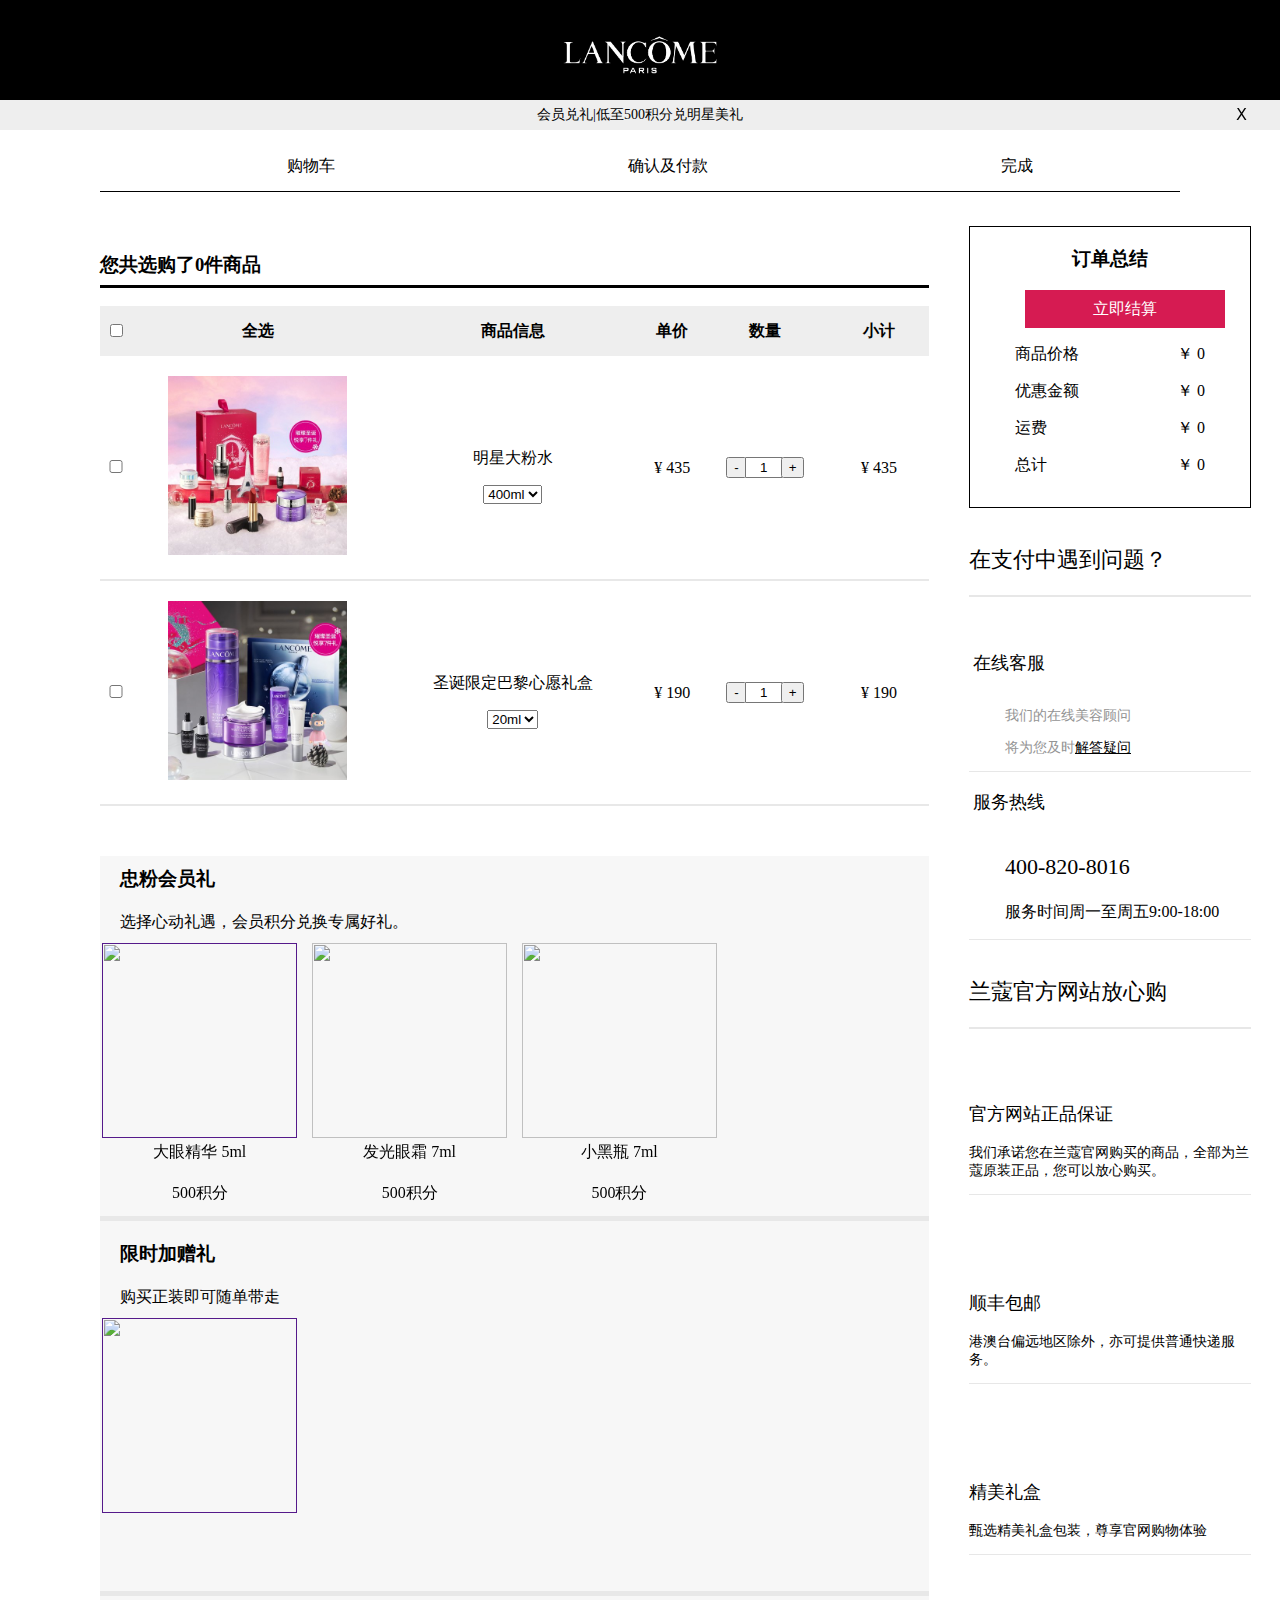
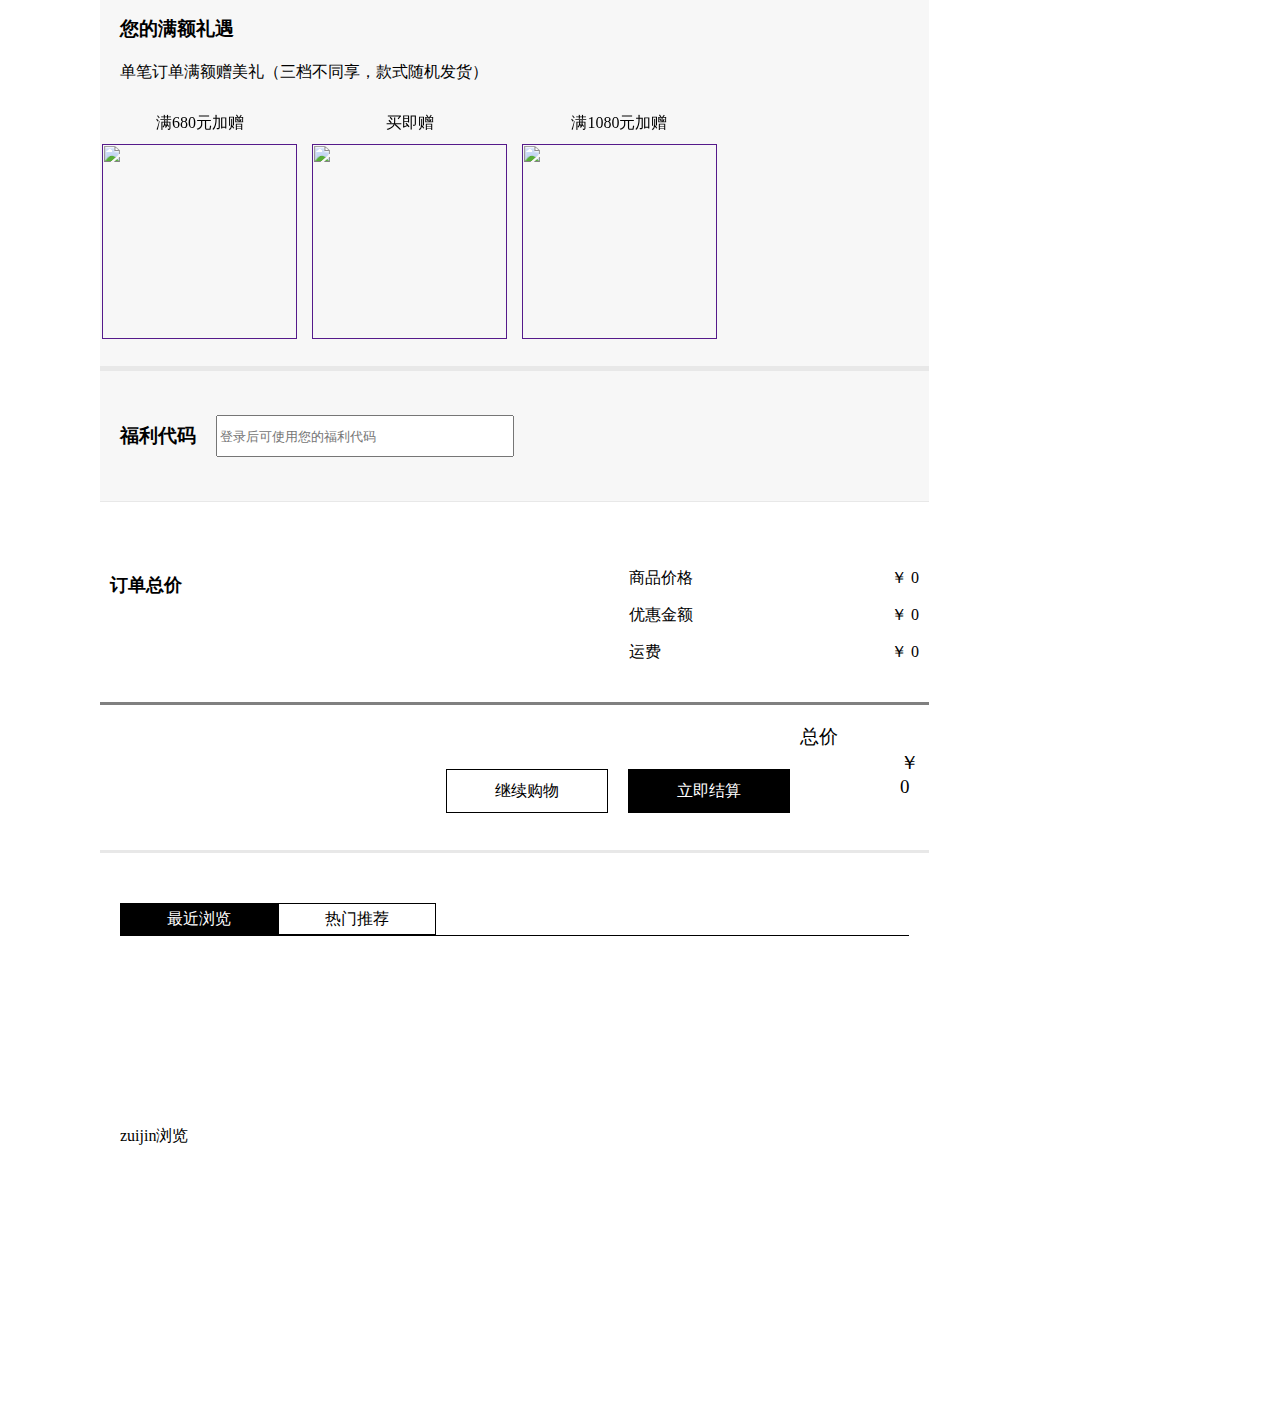
==== commit c8ef7eb5: "项目样式修改" ====
--- a/pages/qualifiedbox/buy_now_model.html
+++ b/pages/qualifiedbox/buy_now_model.html
@@ -45,7 +45,8 @@
             <div class="box_left">
                 <h3 class="total_num">您共选购了<span>5</span>件商品</h3>
                 <p class="tips">恭喜您获得<b>免邮资格</b>！（付邮试用活动除外）</p>
-                <table border="1" cellspacing="0" cellpadding="0">
+                <!-- <table border="1" cellspacing="0" cellpadding="0"> -->
+                <table cellspacing="0" cellpadding="0">
                     <tr class="tab_header">
                         <th><input type="checkbox" name="select_all"></th>
                         <th>全选</th>
@@ -211,7 +212,7 @@
                 </div>
                 <!-- 第一步，选购商品，立即结算 -->
                 <div class="immediately_go">
-                    <a>立即计算</a>
+                    <a>立即结算</a>
                     <a>继续购物</a>
                 </div>
                 <!-- 推荐好物 -->
@@ -257,16 +258,16 @@
                         <div class="cont_time">
                             <img src="https://res.lancome.com.cn/build/images/shoppingcart/kefu.png" alt="">
                             <p>在线客服</p>
-                            <div class="cont_time">
-                                <p>我们的在线美容顾问</p>
-                                <p>将为您及时<a href="">解答疑问</a></p>
+                            <div class="cont_time_small">
+                                <p class="contentText">我们的在线美容顾问</p>
+                                <p class="contentText">将为您及时<a href="">解答疑问</a></p>
                             </div>
                         </div>
                         <div class="cont_time">
                             <img src="https://res.lancome.com.cn/build/images/shoppingcart/phone.png" alt="">
                             <p>服务热线</p>
-                            <div class="cont_time">
-                                <p>400-820-8016</p>
+                            <div class="cont_time_small">
+                                <p class="phone">400-820-8016</p>
                                 <p>服务时间周一至周五9:00-18:00</p>
                             </div>
                         </div>
--- a/styles/qualifiedbox/buy_now_model.css
+++ b/styles/qualifiedbox/buy_now_model.css
@@ -77,7 +77,6 @@
 }
 .section_buy .goods_cart_box .box_left {
   width: 1000px;
-  background: peachpuff;
 }
 .section_buy .goods_cart_box .box_left .total_num {
   line-height: 40px;
@@ -90,12 +89,25 @@
 .section_buy .goods_cart_box .box_left table {
   width: 100%;
 }
+.section_buy .goods_cart_box .box_left table input,
+.section_buy .goods_cart_box .box_left table button {
+  outline: none;
+}
 .section_buy .goods_cart_box .box_left table th {
-  background: gray;
-  text-align: center;
+  background: #eee;
+  height: 50px;
+  text-align: center;
+}
+.section_buy .goods_cart_box .box_left table th:nth-child(2) {
+  width: 250px;
+}
+.section_buy .goods_cart_box .box_left table th:nth-child(6) {
+  width: 100px;
 }
 .section_buy .goods_cart_box .box_left table td {
   text-align: center;
+  border-bottom: 2px solid #e8e8e8;
+  padding: 20px 0;
 }
 .section_buy .goods_cart_box .box_left table td img {
   width: 179px;
@@ -259,15 +271,25 @@
 }
 .section_buy .box_right {
   width: 320px;
+  margin-left: 40px;
+}
+.section_buy .box_right h5 {
+  font-size: 22px;
 }
 .section_buy .box_right .order_cart_all {
+  height: 280px;
   padding: 0 25px;
   text-align: center;
   border: 1px solid #000;
 }
 .section_buy .box_right .order_cart_all a {
-  width: 100%;
+  display: block;
+  width: 200px;
   height: 38px;
+  line-height: 38px;
+  text-align: center;
+  margin-left: 30px;
+  cursor: pointer;
   color: #fff;
   background: #d61b52;
 }
@@ -279,9 +301,48 @@
   float: right;
   margin-right: 20px;
 }
-.section_buy .box_right .help_box {
-  height: 400px;
+.section_buy .box_right .help_box .cont_box .cont_time {
+  border-bottom: 1px solid #e7e7e7;
+}
+.section_buy .box_right .help_box .cont_box .cont_time > p {
+  font-size: 18px;
+  display: inline-block;
+}
+.section_buy .box_right .help_box .cont_box .cont_time_small {
+  margin-left: 36px;
+}
+.section_buy .box_right .help_box .cont_box .cont_time_small .contentText {
+  font-size: 14px;
+  color: #949494;
+}
+.section_buy .box_right .help_box .cont_box .cont_time_small .contentText a {
+  color: #000;
+}
+.section_buy .box_right .help_box .cont_box .cont_time_small .phone {
+  font-size: 22px;
+}
+.section_buy .box_right .help_box h5 {
+  padding-bottom: 20px;
+  border-bottom: 2px solid #e7e7e7;
+  font-size: 22px;
+  font-weight: 500;
 }
 .section_buy .box_right .service_box {
   height: 400px;
 }
+.section_buy .box_right .service_box .info_box p:first-child {
+  font-size: 18px;
+}
+.section_buy .box_right .service_box .info_box p:last-child {
+  font-size: 14px;
+}
+.section_buy .box_right .service_box .service_time {
+  margin-bottom: 60px;
+  border-bottom: 1px solid #e7e7e7;
+}
+.section_buy .box_right .service_box h5 {
+  padding-bottom: 20px;
+  border-bottom: 2px solid #e7e7e7;
+  font-size: 22px;
+  font-weight: 500;
+}
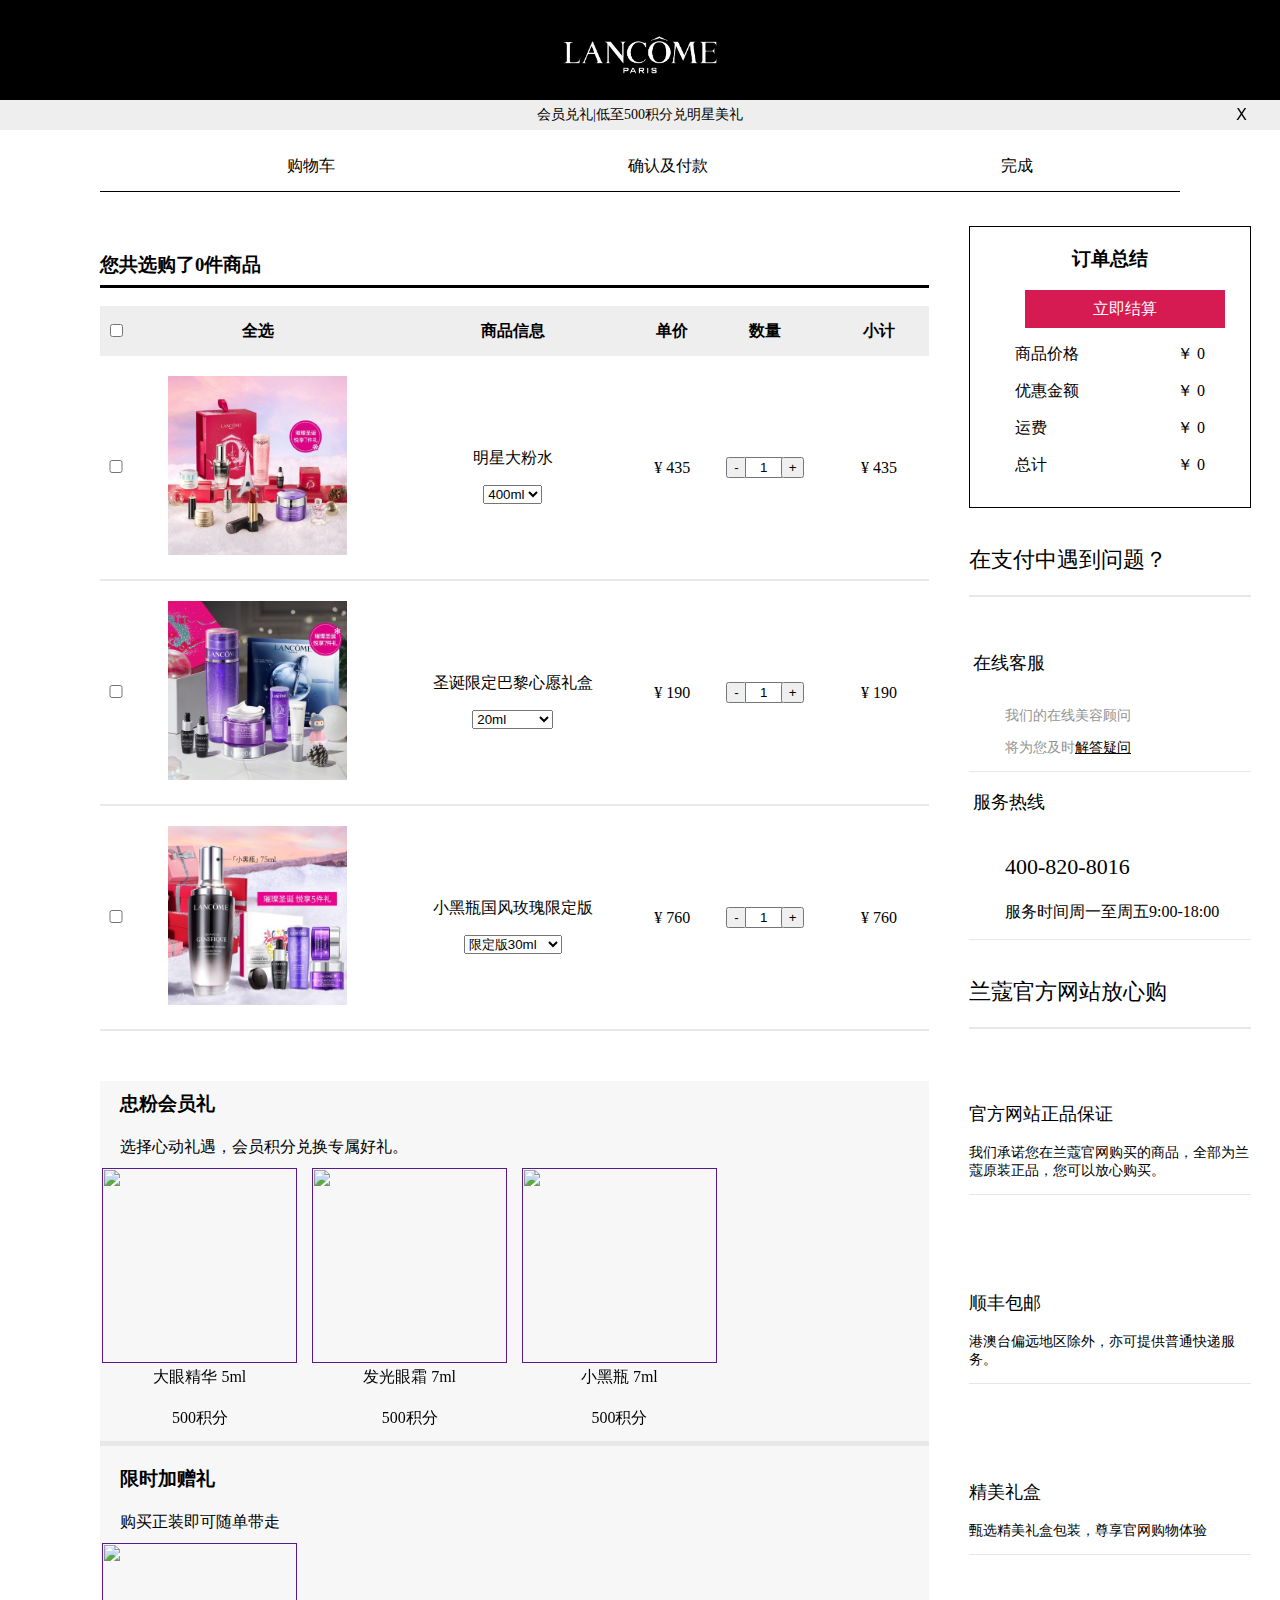
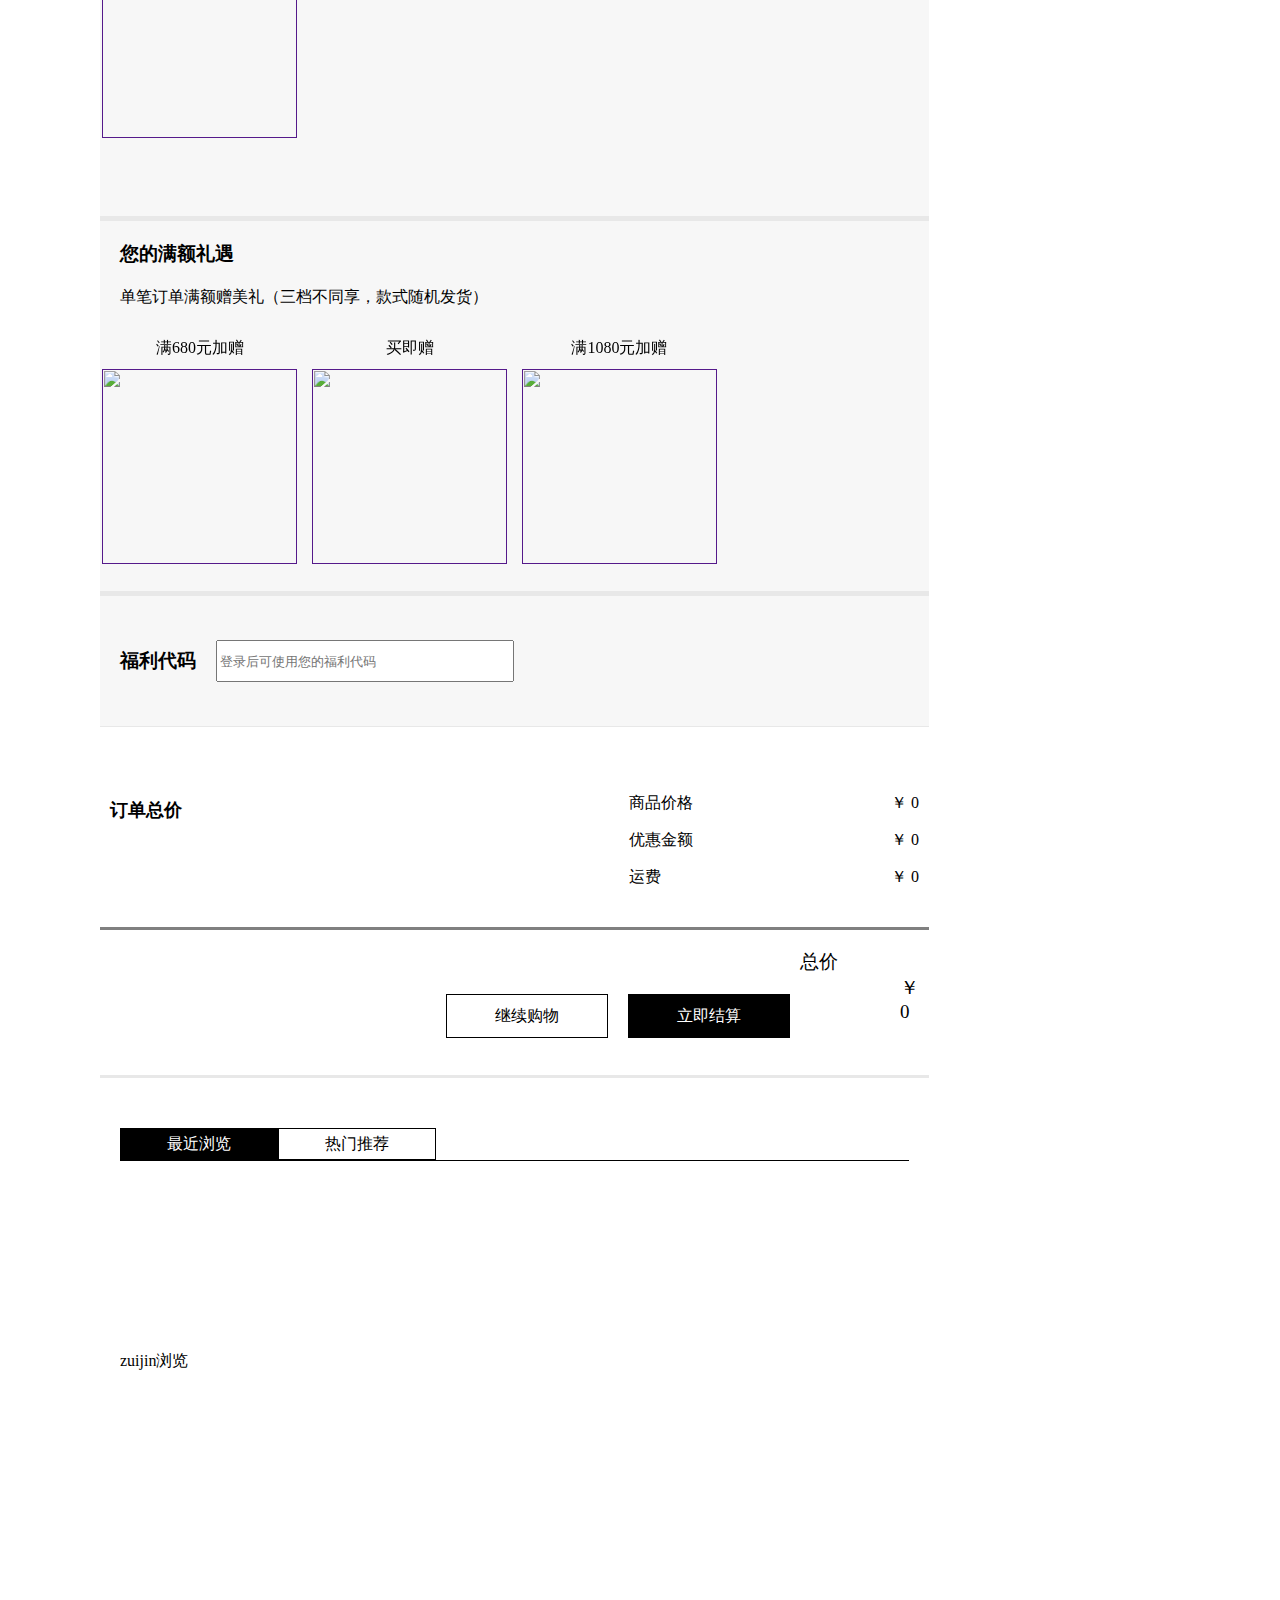
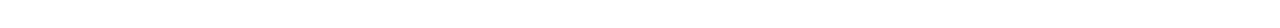
==== commit 1e392127: "代码提交" ====
--- a/pages/qualifiedbox/buy_now_model.html
+++ b/pages/qualifiedbox/buy_now_model.html
@@ -5,12 +5,9 @@
     <meta charset="utf-8">
     <title>购物车</title>
     <meta name="viewport" content="width=device-width, initial-scale=1, minimum-scale=1, maximum-scale=1">
-
     <!-- Link Swiper's CSS -->
     <link rel="stylesheet" href="../../styles/qualifiedbox/swiper.min.css">
     <link rel="stylesheet" href="../../styles/qualifiedbox/buy_now_model.css">
-
-
 </head>
 
 <body>
@@ -18,16 +15,10 @@
     <div class="header">
         <img src="../../images/qualifiedbox/logo.png" alt="">
     </div>
-
-    <!-- 文字轮播 -->
-    <!-- Swiper -->
+    <!-- Swiper 文字轮播 -->
     <div class="swiper-container text_banner">
         <div class="swiper-wrapper">
-            <div class="swiper-slide">会员兑礼|低至500积分兑明星美礼</div>
-            <div class="swiper-slide">秋冬必囤|新客首单购正装享小黑瓶5ml</div>
-            <div class="swiper-slide">秋冬必囤限时加赠|全场任购正装享体验礼</div>
-            <div class="swiper-slide">会员兑礼|低至500积分兑明星美礼</div>
-            <div class="swiper-slide">秋冬必囤|新客首单购正装享小黑瓶5ml</div>
+            <!-- JS 动态加载 -->
         </div>
     </div>
     <div class="close_swiper">Ⅹ</div>
@@ -45,7 +36,6 @@
             <div class="box_left">
                 <h3 class="total_num">您共选购了<span>5</span>件商品</h3>
                 <p class="tips">恭喜您获得<b>免邮资格</b>！（付邮试用活动除外）</p>
-                <!-- <table border="1" cellspacing="0" cellpadding="0"> -->
                 <table cellspacing="0" cellpadding="0">
                     <tr class="tab_header">
                         <th><input type="checkbox" name="select_all"></th>
@@ -55,86 +45,17 @@
                         <th>数量</th>
                         <th>小计</th>
                     </tr>
-                    <tr class="tab_lists">
-                        <td><input type="checkbox" name="single_select"></td>
-                        <td><img src="../../images/qualifiedbox/圣诞心愿巴黎礼盒.jpg" alt=""></td>
-                        <td>
-                            <div>
-                                <p>明星大粉水</p>
-                                <select name="" id="">
-                                    <option value="">400ml</option>
-                                    <option value="">200ml</option>
-                                </select>
-                            </div>
-                        </td>
-                        <td>¥ 435</td>
-                        <td>
-                            <div>
-                                <button class="sub_num">-</button>
-                                <input type="text" name="goods_num" readonly value="1">
-                                <!-- 最多只能买 8 个 -->
-                                <button class="add_num">+</button>
-                            </div>
-                        </td>
-                        <td>¥ 435</td>
-                    </tr>
-                    <tr class="tab_lists">
-                        <td><input type="checkbox" name="single_select"></td>
-                        <td><img src="../../images/qualifiedbox/塑颜紧致套装.jpg" alt=""></td>
-                        <td>
-                            <div>
-                                <p>圣诞限定巴黎心愿礼盒</p>
-                                <select name="" id="">
-                                    <option value="">20ml</option>
-                                </select>
-                            </div>
-                        </td>
-                        <td>¥ 190</td>
-                        <td>
-                            <div>
-                                <button class="sub_num">-</button>
-                                <input type="text" name="goods_num" readonly value="1">
-                                <!-- 最多只能买 8 个 -->
-                                <button class="add_num">+</button>
-                            </div>
-                        </td>
-                        <td>¥ 190</td>
-                    </tr>
+                    <!-- JS 动态加载 -->
                 </table>
                 <!-- 忠粉会员 -->
                 <div class="loyal_fans">
                     <div class="public_box mumber_box">
                         <h3>忠粉会员礼</h3>
                         <p>选择心动礼遇，会员积分兑换专属好礼。</p>
-
                         <!-- Swiper -->
                         <div class="swiper-container number_banner">
                             <div class="swiper-wrapper">
-                                <div class="swiper-slide">
-                                    <a href="">
-                                        <img src="https://res.lancome.com.cn/resources/2020/11/13/1605257031235133_258X258.jpg"
-                                            alt="">
-                                    </a>
-                                    <div>大眼精华 5ml</div>
-                                    <p>500积分</p>
-                                </div>
-
-                                <div class="swiper-slide">
-                                    <a>
-                                        <img src="https://res.lancome.com.cn/resources/2020/10/20/16031643171033210_258X258.jpg"
-                                            alt="">
-                                    </a>
-                                    <div>发光眼霜 7ml</div>
-                                    <p>500积分</p>
-                                </div>
-                                <div class="swiper-slide">
-                                    <a>
-                                        <img src="https://res.lancome.com.cn/resources/2020/10/20/16031643393132815_258X258.jpg"
-                                            alt="">
-                                    </a>
-                                    <div>小黑瓶 7ml</div>
-                                    <p>500积分</p>
-                                </div>
+                                <!-- JS 动态加载 -->
                             </div>
                         </div>
                     </div>
@@ -144,12 +65,7 @@
                         <!-- Swiper -->
                         <div class="swiper-container give_banner">
                             <div class="swiper-wrapper">
-                                <div class="swiper-slide">
-                                    <a href="">
-                                        <img src="https://res.lancome.com.cn/resources/2020/12/31/16093867311411572_258X258.jpg"
-                                            alt="">
-                                    </a>
-                                </div>
+                                <!-- JS 动态加载 -->
                             </div>
                         </div>
                     </div>
@@ -159,27 +75,7 @@
                         <!-- Swiper -->
                         <div class="swiper-container courtesy_banner">
                             <div class="swiper-wrapper">
-                                <div class="swiper-slide">
-                                    <p>满680元加赠</p>
-                                    <a href="">
-                                        <img src="https://res.lancome.com.cn/resources/2020/12/31/16094141437634130.jpg"
-                                            alt="">
-                                    </a>
-                                </div>
-                                <div class="swiper-slide">
-                                    <p>买即赠</p>
-                                    <a href="">
-                                        <img src="https://res.lancome.com.cn/resources/2020/12/31/16094139939295710.jpg"
-                                            alt="">
-                                    </a>
-                                </div>
-                                <div class="swiper-slide">
-                                    <p>满1080元加赠</p>
-                                    <a href="">
-                                        <img src="https://res.lancome.com.cn/resources/2020/12/31/16094142496408835.jpg"
-                                            alt="">
-                                    </a>
-                                </div>
+                                <!-- JS 动态加载 -->
                             </div>
                         </div>
                     </div>
@@ -276,33 +172,7 @@
                 <div class="service_box">
                     <h5>兰蔻官方网站放心购</h5>
                     <div class="service_cont">
-                        <div class="service_time">
-                            <div class="info_box">
-                                <img src="https://res.lancome.com.cn/build/images/shoppingcart/footer-1@2x.png" alt="">
-                            </div>
-                            <div class="info_box">
-                                <p>官方网站正品保证</p>
-                                <p>我们承诺您在兰蔻官网购买的商品，全部为兰蔻原装正品，您可以放心购买。</p>
-                            </div>
-                        </div>
-                        <div class="service_time">
-                            <div class="info_box">
-                                <img src="https://res.lancome.com.cn/build/images/shoppingcart/footer-2@2x.png" alt="">
-                            </div>
-                            <div class="info_box">
-                                <p>顺丰包邮</p>
-                                <p>港澳台偏远地区除外，亦可提供普通快递服务。</p>
-                            </div>
-                        </div>
-                        <div class="service_time">
-                            <div class="info_box">
-                                <img src="https://res.lancome.com.cn/build/images/shoppingcart/footer-3@2x.png" alt="">
-                            </div>
-                            <div class="info_box">
-                                <p>精美礼盒</p>
-                                <p>甄选精美礼盒包装，尊享官网购物体验</p>
-                            </div>
-                        </div>
+                        <!-- JS 动态加载 -->
                     </div>
                 </div>
             </div>
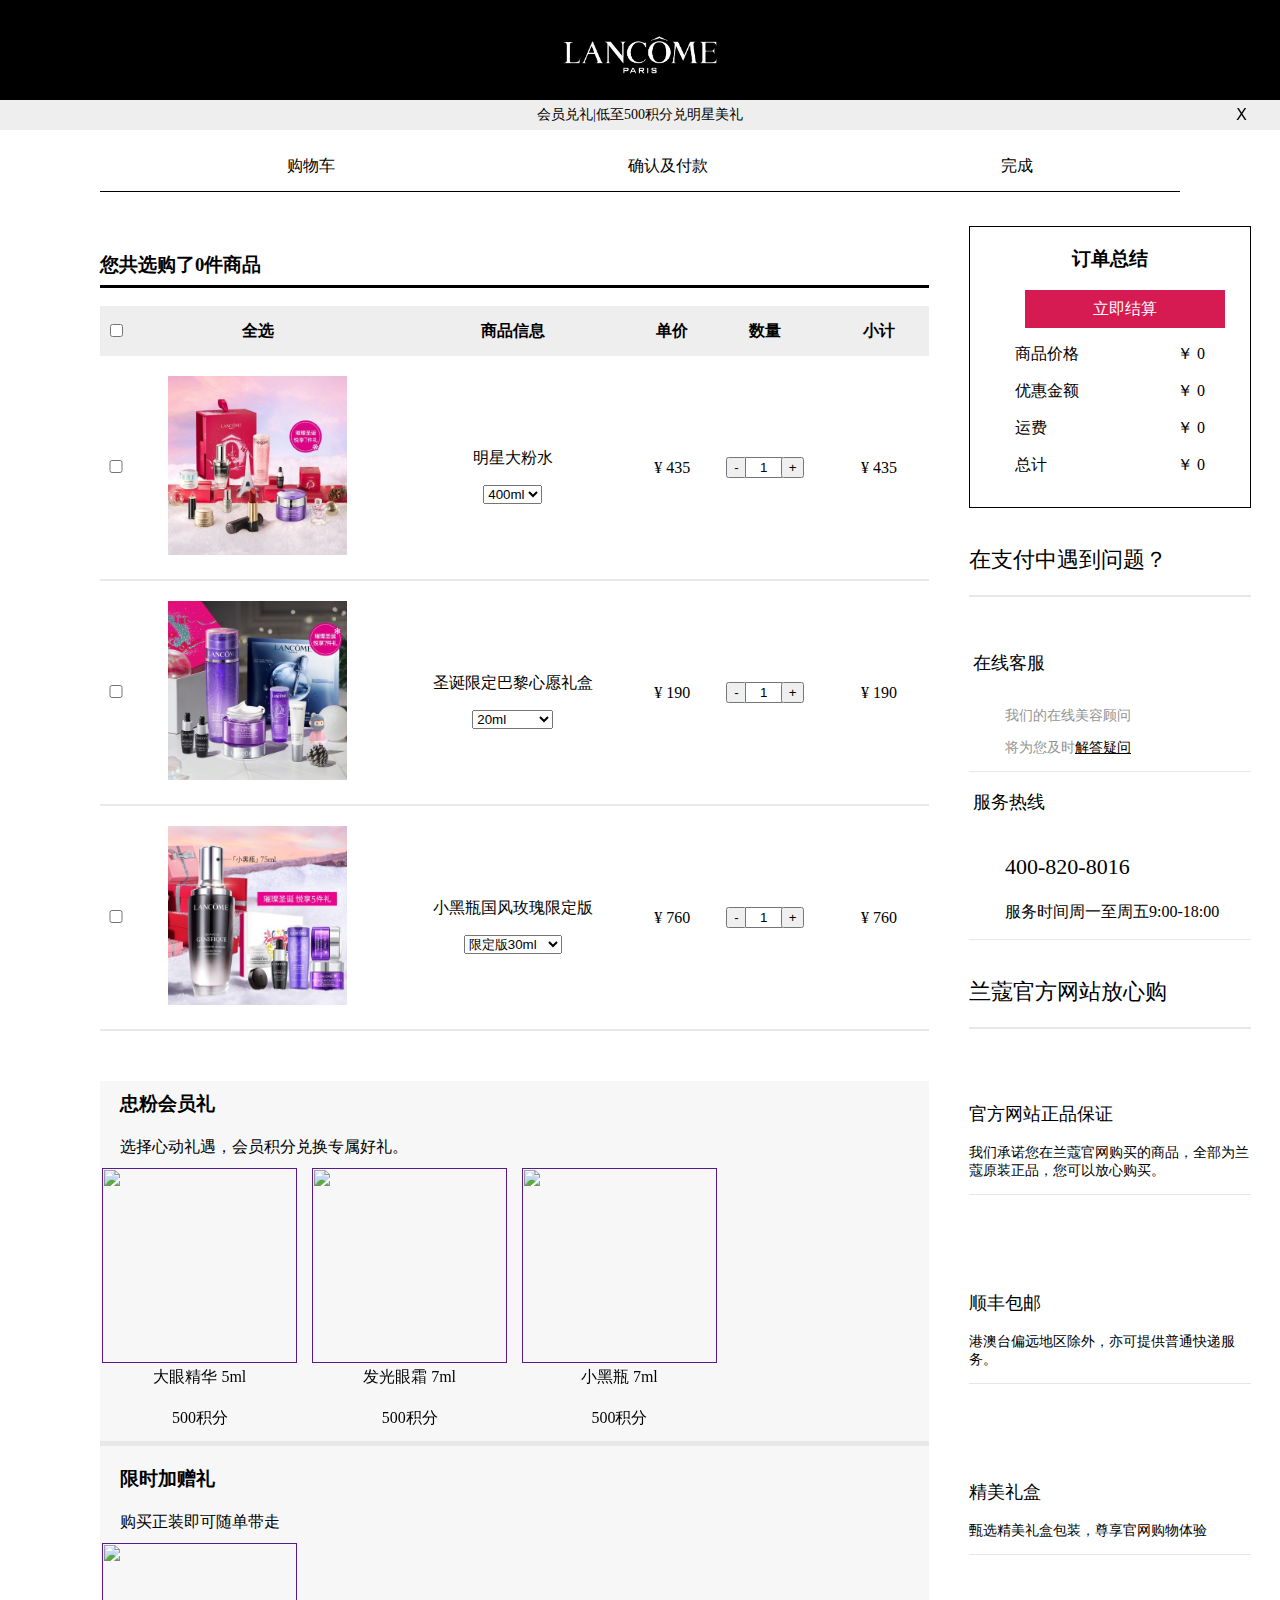
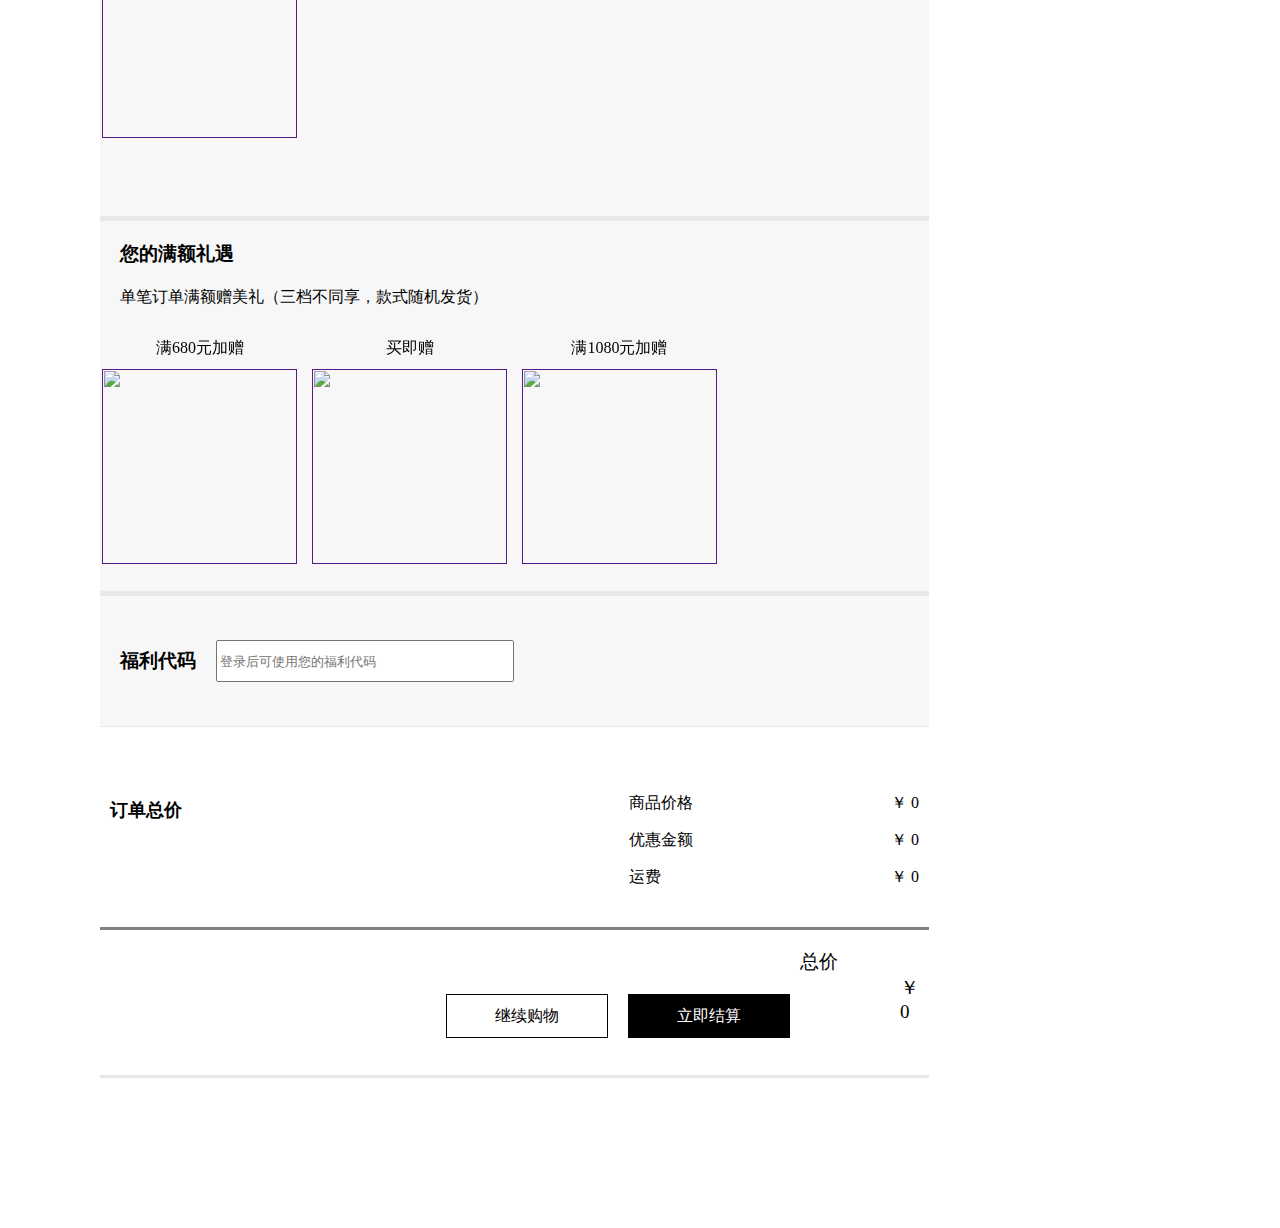
==== commit 139664d2: "样式修改" ====
--- a/pages/qualifiedbox/buy_now_model.html
+++ b/pages/qualifiedbox/buy_now_model.html
@@ -113,7 +113,7 @@
                 </div>
                 <!-- 推荐好物 -->
                 <div class="recommend_goods">
-                    <div class="recommend_box">
+                    <!-- <div class="recommend_box">
                         <ul id="navList">
                             <li class="active">最近浏览</li>
                             <li>热门推荐</li>
@@ -125,7 +125,7 @@
                         <div>
                             推荐好物
                         </div>
-                    </div>
+                    </div> -->
                 </div>
             </div>
 
--- a/styles/qualifiedbox/buy_now_model.css
+++ b/styles/qualifiedbox/buy_now_model.css
@@ -234,7 +234,7 @@
   background: #fff;
 }
 .section_buy .goods_cart_box .box_left .recommend_goods {
-  height: 550px;
+  height: 150px;
   margin-top: 100px;
   border-top: 3px solid #e8e8e8;
 }
